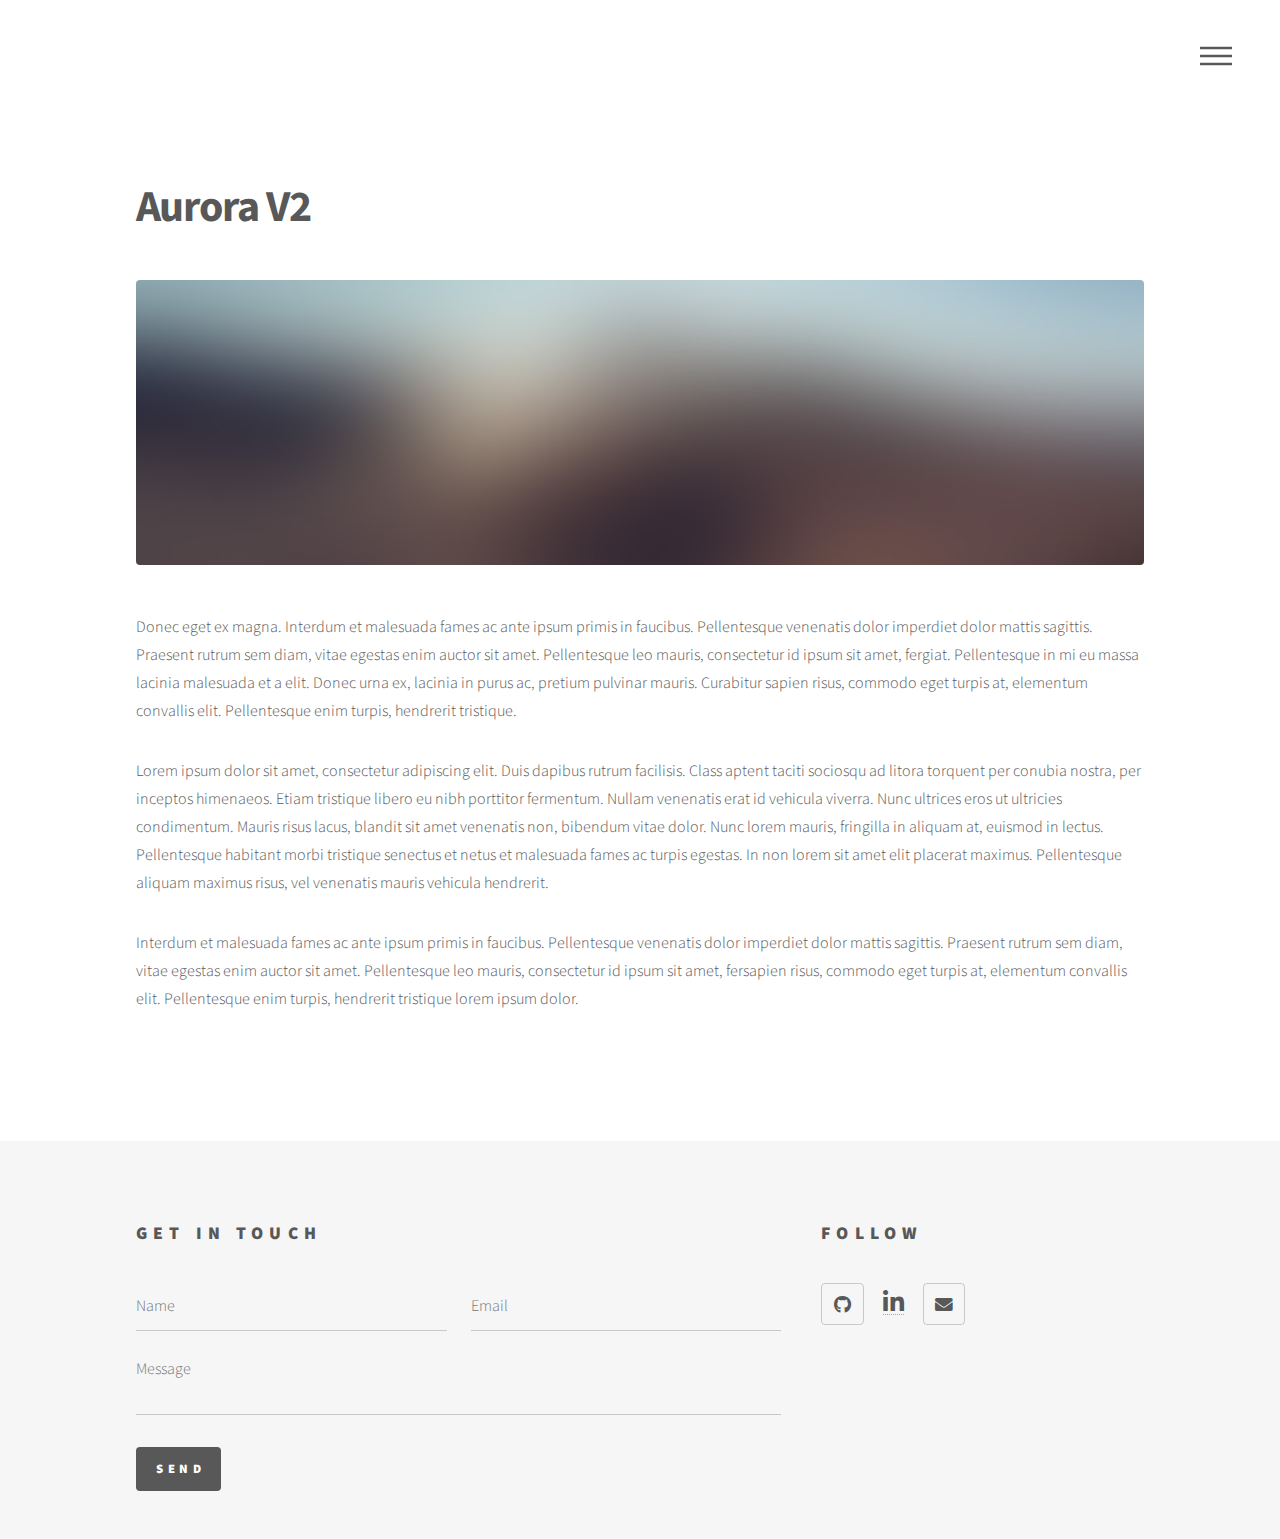
==== aurorav2.html @ 3e7f3be1 "Added TripMate changed:" ====
<!DOCTYPE HTML>
<!--
	Phantom by HTML5 UP
	html5up.net | @ajlkn
	Free for personal and commercial use under the CCA 3.0 license (html5up.net/license)
-->
<html>
	<head>
		<title>Kyle Duque's Portfolio</title>
		<meta charset="utf-8" />
		<meta name="viewport" content="width=device-width, initial-scale=1, user-scalable=no" />
		<link rel="stylesheet" href="assets/css/main.css" />
		<noscript><link rel="stylesheet" href="assets/css/noscript.css" /></noscript>
	</head>
	<body class="is-preload">
		<!-- Wrapper -->
			<div id="wrapper">

				<!-- Header -->
					<header id="header">
						<div class="inner">

							<!-- Logo -->
								<a href="index.html" class="logo">
									<!-- <span class="symbol"><img src="images/logo.svg" alt="" /></span><span class="title">Phantom</span> -->
								</a>

							<!-- Nav -->
								<nav>
									<ul>
										<li><a href="#menu">Menu</a></li>
									</ul>
								</nav>

						</div>
					</header>

				<!-- Menu -->
					<nav id="menu">
						<h2>Menu</h2>
						<ul>
							<li><a href="index.html">Home</a></li>
							<li><a href="tripmate.html">TripMate</a></li>
							<li><a href="flashy.html">Flashy</a></li>
							<li><a href="aurorav2.html">Aurora V2</a></li>
							<li><a href="minifirewall.html">MiniFirewall</a></li>
						</ul>
					</nav>

				<!-- Main -->
					<div id="main">
						<div class="inner">
							<h1>Aurora V2</h1>
							<span class="image main"><img src="images/pic13.jpg" alt="" /></span>
							<p>Donec eget ex magna. Interdum et malesuada fames ac ante ipsum primis in faucibus. Pellentesque venenatis dolor imperdiet dolor mattis sagittis. Praesent rutrum sem diam, vitae egestas enim auctor sit amet. Pellentesque leo mauris, consectetur id ipsum sit amet, fergiat. Pellentesque in mi eu massa lacinia malesuada et a elit. Donec urna ex, lacinia in purus ac, pretium pulvinar mauris. Curabitur sapien risus, commodo eget turpis at, elementum convallis elit. Pellentesque enim turpis, hendrerit tristique.</p>
							<p>Lorem ipsum dolor sit amet, consectetur adipiscing elit. Duis dapibus rutrum facilisis. Class aptent taciti sociosqu ad litora torquent per conubia nostra, per inceptos himenaeos. Etiam tristique libero eu nibh porttitor fermentum. Nullam venenatis erat id vehicula viverra. Nunc ultrices eros ut ultricies condimentum. Mauris risus lacus, blandit sit amet venenatis non, bibendum vitae dolor. Nunc lorem mauris, fringilla in aliquam at, euismod in lectus. Pellentesque habitant morbi tristique senectus et netus et malesuada fames ac turpis egestas. In non lorem sit amet elit placerat maximus. Pellentesque aliquam maximus risus, vel venenatis mauris vehicula hendrerit.</p>
							<p>Interdum et malesuada fames ac ante ipsum primis in faucibus. Pellentesque venenatis dolor imperdiet dolor mattis sagittis. Praesent rutrum sem diam, vitae egestas enim auctor sit amet. Pellentesque leo mauris, consectetur id ipsum sit amet, fersapien risus, commodo eget turpis at, elementum convallis elit. Pellentesque enim turpis, hendrerit tristique lorem ipsum dolor.</p>
						</div>
					</div>

				<!-- Footer -->
					<footer id="footer">
						<div class="inner">
							<section>
								<h2>Get in touch</h2>
								<form method="post" action="#">
									<div class="fields">
										<div class="field half">
											<input type="text" name="name" id="name" placeholder="Name" />
										</div>
										<div class="field half">
											<input type="email" name="email" id="email" placeholder="Email" />
										</div>
										<div class="field">
											<textarea name="message" id="message" placeholder="Message"></textarea>
										</div>
									</div>
									<ul class="actions">
										<li><input type="submit" value="Send" class="primary" /></li>
									</ul>
								</form>
							</section>
							<section>
								<h2>Follow</h2>
								<ul class="icons">
									<!-- <li><a href="#" class="icon brands style2 fa-twitter"><span class="label">Twitter</span></a></li> -->
									<!-- <li><a href="#" class="icon brands style2 fa-facebook-f"><span class="label">Facebook</span></a></li> -->
									<!-- <li><a href="#" class="icon brands style2 fa-instagram"><span class="label">Instagram</span></a></li> -->
									<!-- <li><a href="#" class="icon brands style2 fa-dribbble"><span class="label">Dribbble</span></a></li> -->
									<li><a href="https://github.com/kyleduque" class="icon brands style2 fa-github"><span class="label">GitHub</span></a></li>
									<li><a href="https://www.linkedin.com/in/kyle-duque/" class='fab fa-linkedin-in' style='font-size:24px'></a></li>
									<!-- <li><a href="#" class="icon brands style2 fa-500px"><span class="label">500px</span></a></li> -->
									<!-- <li><a href="#" class="icon solid style2 fa-phone"><span class="label">Phone</span></a></li> -->
									<li><a href="mailto:kyle_duque@hotmail.com" class="icon solid style2 fa-envelope"><span class="label">Email</span></a></li>
								</ul>
							</section>
							<!-- <ul class="copyright">
								<li>&copy; Untitled. All rights reserved</li><li>Design: <a href="http://html5up.net">HTML5 UP</a></li>
							</ul> -->
						</div>
					</footer>

			</div>

		<!-- Scripts -->
			<script src="assets/js/jquery.min.js"></script>
			<script src="assets/js/browser.min.js"></script>
			<script src="assets/js/breakpoints.min.js"></script>
			<script src="assets/js/util.js"></script>
			<script src="assets/js/main.js"></script>

	</body>
</html>
---- assets/css/main.css ----
@import url(fontawesome-all.min.css);
@import url("https://fonts.googleapis.com/css?family=Source+Sans+Pro:300,700,900");

/*
	Phantom by HTML5 UP
	html5up.net | @ajlkn
	Free for personal and commercial use under the CCA 3.0 license (html5up.net/license)
*/

html, body, div, span, applet, object,
iframe, h1, h2, h3, h4, h5, h6, p, blockquote,
pre, a, abbr, acronym, address, big, cite,
code, del, dfn, em, img, ins, kbd, q, s, samp,
small, strike, strong, sub, sup, tt, var, b,
u, i, center, dl, dt, dd, ol, ul, li, fieldset,
form, label, legend, table, caption, tbody,
tfoot, thead, tr, th, td, article, aside,
canvas, details, embed, figure, figcaption,
footer, header, hgroup, menu, nav, output, ruby,
section, summary, time, mark, audio, video {
	margin: 0;
	padding: 0;
	border: 0;
	font-size: 100%;
	font: inherit;
	vertical-align: baseline;}

article, aside, details, figcaption, figure,
footer, header, hgroup, menu, nav, section {
	display: block;}

body {
	line-height: 1;
}

ol, ul {
	list-style: none;
}

blockquote, q {
	quotes: none;
}

	blockquote:before, blockquote:after, q:before, q:after {
		content: '';
		content: none;
	}

table {
	border-collapse: collapse;
	border-spacing: 0;
}

body {
	-webkit-text-size-adjust: none;
}

mark {
	background-color: transparent;
	color: inherit;
}

input::-moz-focus-inner {
	border: 0;
	padding: 0;
}

input, select, textarea {
	-moz-appearance: none;
	-webkit-appearance: none;
	-ms-appearance: none;
	appearance: none;
}

/* Basic */

	@-ms-viewport {
		width: device-width;
	}

	body {
		-ms-overflow-style: scrollbar;
	}

	@media screen and (max-width: 480px) {

		html, body {
			min-width: 320px;
		}

	}

	html {
		box-sizing: border-box;
	}

	*, *:before, *:after {
		box-sizing: inherit;
	}

	body {
		background: #ffffff;
	}

		body.is-preload *, body.is-preload *:before, body.is-preload *:after {
			-moz-animation: none !important;
			-webkit-animation: none !important;
			-ms-animation: none !important;
			animation: none !important;
			-moz-transition: none !important;
			-webkit-transition: none !important;
			-ms-transition: none !important;
			transition: none !important;
		}

/* Type */

	body, input, select, textarea {
		color: #585858;
		font-family: "Source Sans Pro", Helvetica, sans-serif;
		font-size: 16pt;
		font-weight: 300;
		line-height: 1.75;
	}

		@media screen and (max-width: 1680px) {

			body, input, select, textarea {
				font-size: 14pt;
			}

		}

		@media screen and (max-width: 1280px) {

			body, input, select, textarea {
				font-size: 12pt;
			}

		}

	a {
		-moz-transition: border-bottom-color 0.2s ease, color 0.2s ease;
		-webkit-transition: border-bottom-color 0.2s ease, color 0.2s ease;
		-ms-transition: border-bottom-color 0.2s ease, color 0.2s ease;
		transition: border-bottom-color 0.2s ease, color 0.2s ease;
		text-decoration: none;
		color: #585858;
		border-bottom: dotted 1px rgba(88, 88, 88, 0.5);
	}

		a:hover {
			border-bottom-color: transparent;
			color: #f2849e !important;
		}

	strong, b {
		font-weight: 900;
	}

	em, i {
		font-style: italic;
	}

	p {
		margin: 0 0 2em 0;
	}

	h1 {
		font-size: 2.75em;
		font-weight: 700;
		line-height: 1.3;
		margin: 0 0 1em 0;
		letter-spacing: -0.035em;
	}

		h1 a {
			color: inherit;
		}

		@media screen and (max-width: 736px) {

			h1 {
				font-size: 2em;
				margin: 0 0 1em 0;
			}

		}

		@media screen and (max-width: 360px) {

			h1 {
				font-size: 1.75em;
			}

		}

	h2, h3, h4, h5, h6 {
		font-weight: 900;
		line-height: 1.5;
		margin: 0 0 2em 0;
		text-transform: uppercase;
		letter-spacing: 0.35em;
	}

		h2 a, h3 a, h4 a, h5 a, h6 a {
			color: inherit;
		}

	h2 {
		font-size: 1.1em;
	}

	h3 {
		font-size: 1em;
	}

	h4 {
		font-size: 0.8em;
	}

	h5 {
		font-size: 0.8em;
	}

	h6 {
		font-size: 0.8em;
	}

	@media screen and (max-width: 980px) {

		h1 br, h2 br, h3 br, h4 br, h5 br, h6 br {
			display: none;
		}

	}

	@media screen and (max-width: 736px) {

		h2 {
			font-size: 1em;
		}

		h3 {
			font-size: 0.8em;
		}

	}

	sub {
		font-size: 0.8em;
		position: relative;
		top: 0.5em;
	}

	sup {
		font-size: 0.8em;
		position: relative;
		top: -0.5em;
	}

	blockquote {
		border-left: solid 4px #c9c9c9;
		font-style: italic;
		margin: 0 0 2em 0;
		padding: 0.5em 0 0.5em 2em;
	}

	code {
		background: rgba(144, 144, 144, 0.075);
		border-radius: 4px;
		border: solid 1px #c9c9c9;
		font-family: "Courier New", monospace;
		font-size: 0.9em;
		margin: 0 0.25em;
		padding: 0.25em 0.65em;
	}

	pre {
		-webkit-overflow-scrolling: touch;
		font-family: "Courier New", monospace;
		font-size: 0.9em;
		margin: 0 0 2em 0;
	}

		pre code {
			display: block;
			line-height: 1.75;
			padding: 1em 1.5em;
			overflow-x: auto;
		}

	hr {
		border: 0;
		border-bottom: solid 1px #c9c9c9;
		margin: 2em 0;
	}

		hr.major {
			margin: 3em 0;
		}

	.align-left {
		text-align: left;
	}

	.align-center {
		text-align: center;
	}

	.align-right {
		text-align: right;
	}

/* Row */

	.row {
		display: flex;
		flex-wrap: wrap;
		box-sizing: border-box;
		align-items: stretch;
	}

		.row > * {
			box-sizing: border-box;
		}

		.row.gtr-uniform > * > :last-child {
			margin-bottom: 0;
		}

		.row.aln-left {
			justify-content: flex-start;
		}

		.row.aln-center {
			justify-content: center;
		}

		.row.aln-right {
			justify-content: flex-end;
		}

		.row.aln-top {
			align-items: flex-start;
		}

		.row.aln-middle {
			align-items: center;
		}

		.row.aln-bottom {
			align-items: flex-end;
		}

		.row > .imp {
			order: -1;
		}

		.row > .col-1 {
			width: 8.33333%;
		}

		.row > .off-1 {
			margin-left: 8.33333%;
		}

		.row > .col-2 {
			width: 16.66667%;
		}

		.row > .off-2 {
			margin-left: 16.66667%;
		}

		.row > .col-3 {
			width: 25%;
		}

		.row > .off-3 {
			margin-left: 25%;
		}

		.row > .col-4 {
			width: 33.33333%;
		}

		.row > .off-4 {
			margin-left: 33.33333%;
		}

		.row > .col-5 {
			width: 41.66667%;
		}

		.row > .off-5 {
			margin-left: 41.66667%;
		}

		.row > .col-6 {
			width: 50%;
		}

		.row > .off-6 {
			margin-left: 50%;
		}

		.row > .col-7 {
			width: 58.33333%;
		}

		.row > .off-7 {
			margin-left: 58.33333%;
		}

		.row > .col-8 {
			width: 66.66667%;
		}

		.row > .off-8 {
			margin-left: 66.66667%;
		}

		.row > .col-9 {
			width: 75%;
		}

		.row > .off-9 {
			margin-left: 75%;
		}

		.row > .col-10 {
			width: 83.33333%;
		}

		.row > .off-10 {
			margin-left: 83.33333%;
		}

		.row > .col-11 {
			width: 91.66667%;
		}

		.row > .off-11 {
			margin-left: 91.66667%;
		}

		.row > .col-12 {
			width: 100%;
		}

		.row > .off-12 {
			margin-left: 100%;
		}

		.row.gtr-0 {
			margin-top: 0;
			margin-left: 0em;
		}

			.row.gtr-0 > * {
				padding: 0 0 0 0em;
			}

			.row.gtr-0.gtr-uniform {
				margin-top: 0em;
			}

				.row.gtr-0.gtr-uniform > * {
					padding-top: 0em;
				}

		.row.gtr-25 {
			margin-top: 0;
			margin-left: -0.5em;
		}

			.row.gtr-25 > * {
				padding: 0 0 0 0.5em;
			}

			.row.gtr-25.gtr-uniform {
				margin-top: -0.5em;
			}

				.row.gtr-25.gtr-uniform > * {
					padding-top: 0.5em;
				}

		.row.gtr-50 {
			margin-top: 0;
			margin-left: -1em;
		}

			.row.gtr-50 > * {
				padding: 0 0 0 1em;
			}

			.row.gtr-50.gtr-uniform {
				margin-top: -1em;
			}

				.row.gtr-50.gtr-uniform > * {
					padding-top: 1em;
				}

		.row {
			margin-top: 0;
			margin-left: -2em;
		}

			.row > * {
				padding: 0 0 0 2em;
			}

			.row.gtr-uniform {
				margin-top: -2em;
			}

				.row.gtr-uniform > * {
					padding-top: 2em;
				}

		.row.gtr-150 {
			margin-top: 0;
			margin-left: -3em;
		}

			.row.gtr-150 > * {
				padding: 0 0 0 3em;
			}

			.row.gtr-150.gtr-uniform {
				margin-top: -3em;
			}

				.row.gtr-150.gtr-uniform > * {
					padding-top: 3em;
				}

		.row.gtr-200 {
			margin-top: 0;
			margin-left: -4em;
		}

			.row.gtr-200 > * {
				padding: 0 0 0 4em;
			}

			.row.gtr-200.gtr-uniform {
				margin-top: -4em;
			}

				.row.gtr-200.gtr-uniform > * {
					padding-top: 4em;
				}

		@media screen and (max-width: 1680px) {

			.row {
				display: flex;
				flex-wrap: wrap;
				box-sizing: border-box;
				align-items: stretch;
			}

				.row > * {
					box-sizing: border-box;
				}

				.row.gtr-uniform > * > :last-child {
					margin-bottom: 0;
				}

				.row.aln-left {
					justify-content: flex-start;
				}

				.row.aln-center {
					justify-content: center;
				}

				.row.aln-right {
					justify-content: flex-end;
				}

				.row.aln-top {
					align-items: flex-start;
				}

				.row.aln-middle {
					align-items: center;
				}

				.row.aln-bottom {
					align-items: flex-end;
				}

				.row > .imp-xlarge {
					order: -1;
				}

				.row > .col-1-xlarge {
					width: 8.33333%;
				}

				.row > .off-1-xlarge {
					margin-left: 8.33333%;
				}

				.row > .col-2-xlarge {
					width: 16.66667%;
				}

				.row > .off-2-xlarge {
					margin-left: 16.66667%;
				}

				.row > .col-3-xlarge {
					width: 25%;
				}

				.row > .off-3-xlarge {
					margin-left: 25%;
				}

				.row > .col-4-xlarge {
					width: 33.33333%;
				}

				.row > .off-4-xlarge {
					margin-left: 33.33333%;
				}

				.row > .col-5-xlarge {
					width: 41.66667%;
				}

				.row > .off-5-xlarge {
					margin-left: 41.66667%;
				}

				.row > .col-6-xlarge {
					width: 50%;
				}

				.row > .off-6-xlarge {
					margin-left: 50%;
				}

				.row > .col-7-xlarge {
					width: 58.33333%;
				}

				.row > .off-7-xlarge {
					margin-left: 58.33333%;
				}

				.row > .col-8-xlarge {
					width: 66.66667%;
				}

				.row > .off-8-xlarge {
					margin-left: 66.66667%;
				}

				.row > .col-9-xlarge {
					width: 75%;
				}

				.row > .off-9-xlarge {
					margin-left: 75%;
				}

				.row > .col-10-xlarge {
					width: 83.33333%;
				}

				.row > .off-10-xlarge {
					margin-left: 83.33333%;
				}

				.row > .col-11-xlarge {
					width: 91.66667%;
				}

				.row > .off-11-xlarge {
					margin-left: 91.66667%;
				}

				.row > .col-12-xlarge {
					width: 100%;
				}

				.row > .off-12-xlarge {
					margin-left: 100%;
				}

				.row.gtr-0 {
					margin-top: 0;
					margin-left: 0em;
				}

					.row.gtr-0 > * {
						padding: 0 0 0 0em;
					}

					.row.gtr-0.gtr-uniform {
						margin-top: 0em;
					}

						.row.gtr-0.gtr-uniform > * {
							padding-top: 0em;
						}

				.row.gtr-25 {
					margin-top: 0;
					margin-left: -0.5em;
				}

					.row.gtr-25 > * {
						padding: 0 0 0 0.5em;
					}

					.row.gtr-25.gtr-uniform {
						margin-top: -0.5em;
					}

						.row.gtr-25.gtr-uniform > * {
							padding-top: 0.5em;
						}

				.row.gtr-50 {
					margin-top: 0;
					margin-left: -1em;
				}

					.row.gtr-50 > * {
						padding: 0 0 0 1em;
					}

					.row.gtr-50.gtr-uniform {
						margin-top: -1em;
					}

						.row.gtr-50.gtr-uniform > * {
							padding-top: 1em;
						}

				.row {
					margin-top: 0;
					margin-left: -2em;
				}

					.row > * {
						padding: 0 0 0 2em;
					}

					.row.gtr-uniform {
						margin-top: -2em;
					}

						.row.gtr-uniform > * {
							padding-top: 2em;
						}

				.row.gtr-150 {
					margin-top: 0;
					margin-left: -3em;
				}

					.row.gtr-150 > * {
						padding: 0 0 0 3em;
					}

					.row.gtr-150.gtr-uniform {
						margin-top: -3em;
					}

						.row.gtr-150.gtr-uniform > * {
							padding-top: 3em;
						}

				.row.gtr-200 {
					margin-top: 0;
					margin-left: -4em;
				}

					.row.gtr-200 > * {
						padding: 0 0 0 4em;
					}

					.row.gtr-200.gtr-uniform {
						margin-top: -4em;
					}

						.row.gtr-200.gtr-uniform > * {
							padding-top: 4em;
						}

		}

		@media screen and (max-width: 1280px) {

			.row {
				display: flex;
				flex-wrap: wrap;
				box-sizing: border-box;
				align-items: stretch;
			}

				.row > * {
					box-sizing: border-box;
				}

				.row.gtr-uniform > * > :last-child {
					margin-bottom: 0;
				}

				.row.aln-left {
					justify-content: flex-start;
				}

				.row.aln-center {
					justify-content: center;
				}

				.row.aln-right {
					justify-content: flex-end;
				}

				.row.aln-top {
					align-items: flex-start;
				}

				.row.aln-middle {
					align-items: center;
				}

				.row.aln-bottom {
					align-items: flex-end;
				}

				.row > .imp-large {
					order: -1;
				}

				.row > .col-1-large {
					width: 8.33333%;
				}

				.row > .off-1-large {
					margin-left: 8.33333%;
				}

				.row > .col-2-large {
					width: 16.66667%;
				}

				.row > .off-2-large {
					margin-left: 16.66667%;
				}

				.row > .col-3-large {
					width: 25%;
				}

				.row > .off-3-large {
					margin-left: 25%;
				}

				.row > .col-4-large {
					width: 33.33333%;
				}

				.row > .off-4-large {
					margin-left: 33.33333%;
				}

				.row > .col-5-large {
					width: 41.66667%;
				}

				.row > .off-5-large {
					margin-left: 41.66667%;
				}

				.row > .col-6-large {
					width: 50%;
				}

				.row > .off-6-large {
					margin-left: 50%;
				}

				.row > .col-7-large {
					width: 58.33333%;
				}

				.row > .off-7-large {
					margin-left: 58.33333%;
				}

				.row > .col-8-large {
					width: 66.66667%;
				}

				.row > .off-8-large {
					margin-left: 66.66667%;
				}

				.row > .col-9-large {
					width: 75%;
				}

				.row > .off-9-large {
					margin-left: 75%;
				}

				.row > .col-10-large {
					width: 83.33333%;
				}

				.row > .off-10-large {
					margin-left: 83.33333%;
				}

				.row > .col-11-large {
					width: 91.66667%;
				}

				.row > .off-11-large {
					margin-left: 91.66667%;
				}

				.row > .col-12-large {
					width: 100%;
				}

				.row > .off-12-large {
					margin-left: 100%;
				}

				.row.gtr-0 {
					margin-top: 0;
					margin-left: 0em;
				}

					.row.gtr-0 > * {
						padding: 0 0 0 0em;
					}

					.row.gtr-0.gtr-uniform {
						margin-top: 0em;
					}

						.row.gtr-0.gtr-uniform > * {
							padding-top: 0em;
						}

				.row.gtr-25 {
					margin-top: 0;
					margin-left: -0.5em;
				}

					.row.gtr-25 > * {
						padding: 0 0 0 0.5em;
					}

					.row.gtr-25.gtr-uniform {
						margin-top: -0.5em;
					}

						.row.gtr-25.gtr-uniform > * {
							padding-top: 0.5em;
						}

				.row.gtr-50 {
					margin-top: 0;
					margin-left: -1em;
				}

					.row.gtr-50 > * {
						padding: 0 0 0 1em;
					}

					.row.gtr-50.gtr-uniform {
						margin-top: -1em;
					}

						.row.gtr-50.gtr-uniform > * {
							padding-top: 1em;
						}

				.row {
					margin-top: 0;
					margin-left: -2em;
				}

					.row > * {
						padding: 0 0 0 2em;
					}

					.row.gtr-uniform {
						margin-top: -2em;
					}

						.row.gtr-uniform > * {
							padding-top: 2em;
						}

				.row.gtr-150 {
					margin-top: 0;
					margin-left: -3em;
				}

					.row.gtr-150 > * {
						padding: 0 0 0 3em;
					}

					.row.gtr-150.gtr-uniform {
						margin-top: -3em;
					}

						.row.gtr-150.gtr-uniform > * {
							padding-top: 3em;
						}

				.row.gtr-200 {
					margin-top: 0;
					margin-left: -4em;
				}

					.row.gtr-200 > * {
						padding: 0 0 0 4em;
					}

					.row.gtr-200.gtr-uniform {
						margin-top: -4em;
					}

						.row.gtr-200.gtr-uniform > * {
							padding-top: 4em;
						}

		}

		@media screen and (max-width: 980px) {

			.row {
				display: flex;
				flex-wrap: wrap;
				box-sizing: border-box;
				align-items: stretch;
			}

				.row > * {
					box-sizing: border-box;
				}

				.row.gtr-uniform > * > :last-child {
					margin-bottom: 0;
				}

				.row.aln-left {
					justify-content: flex-start;
				}

				.row.aln-center {
					justify-content: center;
				}

				.row.aln-right {
					justify-content: flex-end;
				}

				.row.aln-top {
					align-items: flex-start;
				}

				.row.aln-middle {
					align-items: center;
				}

				.row.aln-bottom {
					align-items: flex-end;
				}

				.row > .imp-medium {
					order: -1;
				}

				.row > .col-1-medium {
					width: 8.33333%;
				}

				.row > .off-1-medium {
					margin-left: 8.33333%;
				}

				.row > .col-2-medium {
					width: 16.66667%;
				}

				.row > .off-2-medium {
					margin-left: 16.66667%;
				}

				.row > .col-3-medium {
					width: 25%;
				}

				.row > .off-3-medium {
					margin-left: 25%;
				}

				.row > .col-4-medium {
					width: 33.33333%;
				}

				.row > .off-4-medium {
					margin-left: 33.33333%;
				}

				.row > .col-5-medium {
					width: 41.66667%;
				}

				.row > .off-5-medium {
					margin-left: 41.66667%;
				}

				.row > .col-6-medium {
					width: 50%;
				}

				.row > .off-6-medium {
					margin-left: 50%;
				}

				.row > .col-7-medium {
					width: 58.33333%;
				}

				.row > .off-7-medium {
					margin-left: 58.33333%;
				}

				.row > .col-8-medium {
					width: 66.66667%;
				}

				.row > .off-8-medium {
					margin-left: 66.66667%;
				}

				.row > .col-9-medium {
					width: 75%;
				}

				.row > .off-9-medium {
					margin-left: 75%;
				}

				.row > .col-10-medium {
					width: 83.33333%;
				}

				.row > .off-10-medium {
					margin-left: 83.33333%;
				}

				.row > .col-11-medium {
					width: 91.66667%;
				}

				.row > .off-11-medium {
					margin-left: 91.66667%;
				}

				.row > .col-12-medium {
					width: 100%;
				}

				.row > .off-12-medium {
					margin-left: 100%;
				}

				.row.gtr-0 {
					margin-top: 0;
					margin-left: 0em;
				}

					.row.gtr-0 > * {
						padding: 0 0 0 0em;
					}

					.row.gtr-0.gtr-uniform {
						margin-top: 0em;
					}

						.row.gtr-0.gtr-uniform > * {
							padding-top: 0em;
						}

				.row.gtr-25 {
					margin-top: 0;
					margin-left: -0.375em;
				}

					.row.gtr-25 > * {
						padding: 0 0 0 0.375em;
					}

					.row.gtr-25.gtr-uniform {
						margin-top: -0.375em;
					}

						.row.gtr-25.gtr-uniform > * {
							padding-top: 0.375em;
						}

				.row.gtr-50 {
					margin-top: 0;
					margin-left: -0.75em;
				}

					.row.gtr-50 > * {
						padding: 0 0 0 0.75em;
					}

					.row.gtr-50.gtr-uniform {
						margin-top: -0.75em;
					}

						.row.gtr-50.gtr-uniform > * {
							padding-top: 0.75em;
						}

				.row {
					margin-top: 0;
					margin-left: -1.5em;
				}

					.row > * {
						padding: 0 0 0 1.5em;
					}

					.row.gtr-uniform {
						margin-top: -1.5em;
					}

						.row.gtr-uniform > * {
							padding-top: 1.5em;
						}

				.row.gtr-150 {
					margin-top: 0;
					margin-left: -2.25em;
				}

					.row.gtr-150 > * {
						padding: 0 0 0 2.25em;
					}

					.row.gtr-150.gtr-uniform {
						margin-top: -2.25em;
					}

						.row.gtr-150.gtr-uniform > * {
							padding-top: 2.25em;
						}

				.row.gtr-200 {
					margin-top: 0;
					margin-left: -3em;
				}

					.row.gtr-200 > * {
						padding: 0 0 0 3em;
					}

					.row.gtr-200.gtr-uniform {
						margin-top: -3em;
					}

						.row.gtr-200.gtr-uniform > * {
							padding-top: 3em;
						}

		}

		@media screen and (max-width: 736px) {

			.row {
				display: flex;
				flex-wrap: wrap;
				box-sizing: border-box;
				align-items: stretch;
			}

				.row > * {
					box-sizing: border-box;
				}

				.row.gtr-uniform > * > :last-child {
					margin-bottom: 0;
				}

				.row.aln-left {
					justify-content: flex-start;
				}

				.row.aln-center {
					justify-content: center;
				}

				.row.aln-right {
					justify-content: flex-end;
				}

				.row.aln-top {
					align-items: flex-start;
				}

				.row.aln-middle {
					align-items: center;
				}

				.row.aln-bottom {
					align-items: flex-end;
				}

				.row > .imp-small {
					order: -1;
				}

				.row > .col-1-small {
					width: 8.33333%;
				}

				.row > .off-1-small {
					margin-left: 8.33333%;
				}

				.row > .col-2-small {
					width: 16.66667%;
				}

				.row > .off-2-small {
					margin-left: 16.66667%;
				}

				.row > .col-3-small {
					width: 25%;
				}

				.row > .off-3-small {
					margin-left: 25%;
				}

				.row > .col-4-small {
					width: 33.33333%;
				}

				.row > .off-4-small {
					margin-left: 33.33333%;
				}

				.row > .col-5-small {
					width: 41.66667%;
				}

				.row > .off-5-small {
					margin-left: 41.66667%;
				}

				.row > .col-6-small {
					width: 50%;
				}

				.row > .off-6-small {
					margin-left: 50%;
				}

				.row > .col-7-small {
					width: 58.33333%;
				}

				.row > .off-7-small {
					margin-left: 58.33333%;
				}

				.row > .col-8-small {
					width: 66.66667%;
				}

				.row > .off-8-small {
					margin-left: 66.66667%;
				}

				.row > .col-9-small {
					width: 75%;
				}

				.row > .off-9-small {
					margin-left: 75%;
				}

				.row > .col-10-small {
					width: 83.33333%;
				}

				.row > .off-10-small {
					margin-left: 83.33333%;
				}

				.row > .col-11-small {
					width: 91.66667%;
				}

				.row > .off-11-small {
					margin-left: 91.66667%;
				}

				.row > .col-12-small {
					width: 100%;
				}

				.row > .off-12-small {
					margin-left: 100%;
				}

				.row.gtr-0 {
					margin-top: 0;
					margin-left: 0em;
				}

					.row.gtr-0 > * {
						padding: 0 0 0 0em;
					}

					.row.gtr-0.gtr-uniform {
						margin-top: 0em;
					}

						.row.gtr-0.gtr-uniform > * {
							padding-top: 0em;
						}

				.row.gtr-25 {
					margin-top: 0;
					margin-left: -0.25em;
				}

					.row.gtr-25 > * {
						padding: 0 0 0 0.25em;
					}

					.row.gtr-25.gtr-uniform {
						margin-top: -0.25em;
					}

						.row.gtr-25.gtr-uniform > * {
							padding-top: 0.25em;
						}

				.row.gtr-50 {
					margin-top: 0;
					margin-left: -0.5em;
				}

					.row.gtr-50 > * {
						padding: 0 0 0 0.5em;
					}

					.row.gtr-50.gtr-uniform {
						margin-top: -0.5em;
					}

						.row.gtr-50.gtr-uniform > * {
							padding-top: 0.5em;
						}

				.row {
					margin-top: 0;
					margin-left: -1em;
				}

					.row > * {
						padding: 0 0 0 1em;
					}

					.row.gtr-uniform {
						margin-top: -1em;
					}

						.row.gtr-uniform > * {
							padding-top: 1em;
						}

				.row.gtr-150 {
					margin-top: 0;
					margin-left: -1.5em;
				}

					.row.gtr-150 > * {
						padding: 0 0 0 1.5em;
					}

					.row.gtr-150.gtr-uniform {
						margin-top: -1.5em;
					}

						.row.gtr-150.gtr-uniform > * {
							padding-top: 1.5em;
						}

				.row.gtr-200 {
					margin-top: 0;
					margin-left: -2em;
				}

					.row.gtr-200 > * {
						padding: 0 0 0 2em;
					}

					.row.gtr-200.gtr-uniform {
						margin-top: -2em;
					}

						.row.gtr-200.gtr-uniform > * {
							padding-top: 2em;
						}

		}

		@media screen and (max-width: 480px) {

			.row {
				display: flex;
				flex-wrap: wrap;
				box-sizing: border-box;
				align-items: stretch;
			}

				.row > * {
					box-sizing: border-box;
				}

				.row.gtr-uniform > * > :last-child {
					margin-bottom: 0;
				}

				.row.aln-left {
					justify-content: flex-start;
				}

				.row.aln-center {
					justify-content: center;
				}

				.row.aln-right {
					justify-content: flex-end;
				}

				.row.aln-top {
					align-items: flex-start;
				}

				.row.aln-middle {
					align-items: center;
				}

				.row.aln-bottom {
					align-items: flex-end;
				}

				.row > .imp-xsmall {
					order: -1;
				}

				.row > .col-1-xsmall {
					width: 8.33333%;
				}

				.row > .off-1-xsmall {
					margin-left: 8.33333%;
				}

				.row > .col-2-xsmall {
					width: 16.66667%;
				}

				.row > .off-2-xsmall {
					margin-left: 16.66667%;
				}

				.row > .col-3-xsmall {
					width: 25%;
				}

				.row > .off-3-xsmall {
					margin-left: 25%;
				}

				.row > .col-4-xsmall {
					width: 33.33333%;
				}

				.row > .off-4-xsmall {
					margin-left: 33.33333%;
				}

				.row > .col-5-xsmall {
					width: 41.66667%;
				}

				.row > .off-5-xsmall {
					margin-left: 41.66667%;
				}

				.row > .col-6-xsmall {
					width: 50%;
				}

				.row > .off-6-xsmall {
					margin-left: 50%;
				}

				.row > .col-7-xsmall {
					width: 58.33333%;
				}

				.row > .off-7-xsmall {
					margin-left: 58.33333%;
				}

				.row > .col-8-xsmall {
					width: 66.66667%;
				}

				.row > .off-8-xsmall {
					margin-left: 66.66667%;
				}

				.row > .col-9-xsmall {
					width: 75%;
				}

				.row > .off-9-xsmall {
					margin-left: 75%;
				}

				.row > .col-10-xsmall {
					width: 83.33333%;
				}

				.row > .off-10-xsmall {
					margin-left: 83.33333%;
				}

				.row > .col-11-xsmall {
					width: 91.66667%;
				}

				.row > .off-11-xsmall {
					margin-left: 91.66667%;
				}

				.row > .col-12-xsmall {
					width: 100%;
				}

				.row > .off-12-xsmall {
					margin-left: 100%;
				}

				.row.gtr-0 {
					margin-top: 0;
					margin-left: 0em;
				}

					.row.gtr-0 > * {
						padding: 0 0 0 0em;
					}

					.row.gtr-0.gtr-uniform {
						margin-top: 0em;
					}

						.row.gtr-0.gtr-uniform > * {
							padding-top: 0em;
						}

				.row.gtr-25 {
					margin-top: 0;
					margin-left: -0.25em;
				}

					.row.gtr-25 > * {
						padding: 0 0 0 0.25em;
					}

					.row.gtr-25.gtr-uniform {
						margin-top: -0.25em;
					}

						.row.gtr-25.gtr-uniform > * {
							padding-top: 0.25em;
						}

				.row.gtr-50 {
					margin-top: 0;
					margin-left: -0.5em;
				}

					.row.gtr-50 > * {
						padding: 0 0 0 0.5em;
					}

					.row.gtr-50.gtr-uniform {
						margin-top: -0.5em;
					}

						.row.gtr-50.gtr-uniform > * {
							padding-top: 0.5em;
						}

				.row {
					margin-top: 0;
					margin-left: -1em;
				}

					.row > * {
						padding: 0 0 0 1em;
					}

					.row.gtr-uniform {
						margin-top: -1em;
					}

						.row.gtr-uniform > * {
							padding-top: 1em;
						}

				.row.gtr-150 {
					margin-top: 0;
					margin-left: -1.5em;
				}

					.row.gtr-150 > * {
						padding: 0 0 0 1.5em;
					}

					.row.gtr-150.gtr-uniform {
						margin-top: -1.5em;
					}

						.row.gtr-150.gtr-uniform > * {
							padding-top: 1.5em;
						}

				.row.gtr-200 {
					margin-top: 0;
					margin-left: -2em;
				}

					.row.gtr-200 > * {
						padding: 0 0 0 2em;
					}

					.row.gtr-200.gtr-uniform {
						margin-top: -2em;
					}

						.row.gtr-200.gtr-uniform > * {
							padding-top: 2em;
						}

		}

/* Section/Article */

	section.special, article.special {
		text-align: center;
	}

	header p {
		margin-top: -1em;
	}

	@media screen and (max-width: 736px) {

		header p {
			margin-top: 0;
		}

	}

/* Icon */

	.icon {
		text-decoration: none;
		border-bottom: none;
		position: relative;
	}

		.icon:before {
			-moz-osx-font-smoothing: grayscale;
			-webkit-font-smoothing: antialiased;
			display: inline-block;
			font-style: normal;
			font-variant: normal;
			text-rendering: auto;
			line-height: 1;
			text-transform: none !important;
			font-family: 'Font Awesome 5 Free';
			font-weight: 400;
		}

		.icon > .label {
			display: none;
		}

		.icon:before {
			line-height: inherit;
		}

		.icon.solid:before {
			font-weight: 900;
		}

		.icon.brands:before {
			font-family: 'Font Awesome 5 Brands';
		}

		.icon.style2 {
			-moz-transition: background-color 0.2s ease-in-out, color 0.2s ease-in-out, border-color 0.2s ease-in-out;
			-webkit-transition: background-color 0.2s ease-in-out, color 0.2s ease-in-out, border-color 0.2s ease-in-out;
			-ms-transition: background-color 0.2s ease-in-out, color 0.2s ease-in-out, border-color 0.2s ease-in-out;
			transition: background-color 0.2s ease-in-out, color 0.2s ease-in-out, border-color 0.2s ease-in-out;
			background-color: transparent;
			border: solid 1px #c9c9c9;
			border-radius: 4px;
			width: 2.65em;
			height: 2.65em;
			display: inline-block;
			text-align: center;
			line-height: 2.65em;
			color: inherit;
		}

			.icon.style2:before {
				font-size: 1.1em;
			}

			.icon.style2:hover {
				color: #f2849e;
				border-color: #f2849e;
			}

			.icon.style2:active {
				background-color: rgba(242, 132, 158, 0.1);
			}

/* List */

	ol {
		list-style: decimal;
		margin: 0 0 2em 0;
		padding-left: 1.25em;
	}

		ol li {
			padding-left: 0.25em;
		}

	ul {
		list-style: disc;
		margin: 0 0 2em 0;
		padding-left: 1em;
	}

		ul li {
			padding-left: 0.5em;
		}

		ul.alt {
			list-style: none;
			padding-left: 0;
		}

			ul.alt li {
				border-top: solid 1px #c9c9c9;
				padding: 0.5em 0;
			}

				ul.alt li:first-child {
					border-top: 0;
					padding-top: 0;
				}

	dl {
		margin: 0 0 2em 0;
	}

		dl dt {
			display: block;
			font-weight: 900;
			margin: 0 0 1em 0;
		}

		dl dd {
			margin-left: 2em;
		}

/* Actions */

	ul.actions {
		display: -moz-flex;
		display: -webkit-flex;
		display: -ms-flex;
		display: flex;
		cursor: default;
		list-style: none;
		margin-left: -1em;
		padding-left: 0;
	}

		ul.actions li {
			padding: 0 0 0 1em;
			vertical-align: middle;
		}

		ul.actions.special {
			-moz-justify-content: center;
			-webkit-justify-content: center;
			-ms-justify-content: center;
			justify-content: center;
			width: 100%;
			margin-left: 0;
		}

			ul.actions.special li:first-child {
				padding-left: 0;
			}

		ul.actions.stacked {
			-moz-flex-direction: column;
			-webkit-flex-direction: column;
			-ms-flex-direction: column;
			flex-direction: column;
			margin-left: 0;
		}

			ul.actions.stacked li {
				padding: 1.3em 0 0 0;
			}

				ul.actions.stacked li:first-child {
					padding-top: 0;
				}

		ul.actions.fit {
			width: calc(100% + 1em);
		}

			ul.actions.fit li {
				-moz-flex-grow: 1;
				-webkit-flex-grow: 1;
				-ms-flex-grow: 1;
				flex-grow: 1;
				-moz-flex-shrink: 1;
				-webkit-flex-shrink: 1;
				-ms-flex-shrink: 1;
				flex-shrink: 1;
				width: 100%;
			}

				ul.actions.fit li > * {
					width: 100%;
				}

			ul.actions.fit.stacked {
				width: 100%;
			}

		@media screen and (max-width: 480px) {

			ul.actions:not(.fixed) {
				-moz-flex-direction: column;
				-webkit-flex-direction: column;
				-ms-flex-direction: column;
				flex-direction: column;
				margin-left: 0;
				width: 100% !important;
			}

				ul.actions:not(.fixed) li {
					-moz-flex-grow: 1;
					-webkit-flex-grow: 1;
					-ms-flex-grow: 1;
					flex-grow: 1;
					-moz-flex-shrink: 1;
					-webkit-flex-shrink: 1;
					-ms-flex-shrink: 1;
					flex-shrink: 1;
					padding: 1em 0 0 0;
					text-align: center;
					width: 100%;
				}

					ul.actions:not(.fixed) li > * {
						width: 100%;
					}

					ul.actions:not(.fixed) li:first-child {
						padding-top: 0;
					}

					ul.actions:not(.fixed) li input[type="submit"],
					ul.actions:not(.fixed) li input[type="reset"],
					ul.actions:not(.fixed) li input[type="button"],
					ul.actions:not(.fixed) li button,
					ul.actions:not(.fixed) li .button {
						width: 100%;
					}

						ul.actions:not(.fixed) li input[type="submit"].icon:before,
						ul.actions:not(.fixed) li input[type="reset"].icon:before,
						ul.actions:not(.fixed) li input[type="button"].icon:before,
						ul.actions:not(.fixed) li button.icon:before,
						ul.actions:not(.fixed) li .button.icon:before {
							margin-left: -0.5rem;
						}

		}

/* Icons */

	ul.icons {
		cursor: default;
		list-style: none;
		padding-left: 0;
		margin: -1em 0 2em -1em;
	}

		ul.icons li {
			display: inline-block;
			padding: 1em 0 0 1em;
		}

/* Form */

	form {
		margin: 0 0 2em 0;
		overflow-x: hidden;
	}

		form > :last-child {
			margin-bottom: 0;
		}

		form > .fields {
			display: -moz-flex;
			display: -webkit-flex;
			display: -ms-flex;
			display: flex;
			-moz-flex-wrap: wrap;
			-webkit-flex-wrap: wrap;
			-ms-flex-wrap: wrap;
			flex-wrap: wrap;
			width: calc(100% + 3em);
			margin: -1.5em 0 2em -1.5em;
		}

			form > .fields > .field {
				-moz-flex-grow: 0;
				-webkit-flex-grow: 0;
				-ms-flex-grow: 0;
				flex-grow: 0;
				-moz-flex-shrink: 0;
				-webkit-flex-shrink: 0;
				-ms-flex-shrink: 0;
				flex-shrink: 0;
				padding: 1.5em 0 0 1.5em;
				width: calc(100% - 1.5em);
			}

				form > .fields > .field.half {
					width: calc(50% - 0.75em);
				}

				form > .fields > .field.third {
					width: calc(100%/3 - 0.5em);
				}

				form > .fields > .field.quarter {
					width: calc(25% - 0.375em);
				}

		@media screen and (max-width: 480px) {

			form > .fields {
				width: calc(100% + 3em);
				margin: -1.5em 0 2em -1.5em;
			}

				form > .fields > .field {
					padding: 1.5em 0 0 1.5em;
					width: calc(100% - 1.5em);
				}

					form > .fields > .field.half {
						width: calc(100% - 1.5em);
					}

					form > .fields > .field.third {
						width: calc(100% - 1.5em);
					}

					form > .fields > .field.quarter {
						width: calc(100% - 1.5em);
					}

		}

	label {
		display: block;
		font-size: 0.9em;
		font-weight: 900;
		margin: 0 0 1em 0;
	}

	input[type="text"],
	input[type="password"],
	input[type="email"],
	input[type="tel"],
	select,
	textarea {
		-moz-appearance: none;
		-webkit-appearance: none;
		-ms-appearance: none;
		appearance: none;
		background-color: transparent;
		border: none;
		border-radius: 0;
		border-bottom: solid 1px #c9c9c9;
		color: inherit;
		display: block;
		outline: 0;
		padding: 0;
		text-decoration: none;
		width: 100%;
	}

		input[type="text"]:invalid,
		input[type="password"]:invalid,
		input[type="email"]:invalid,
		input[type="tel"]:invalid,
		select:invalid,
		textarea:invalid {
			box-shadow: none;
		}

		input[type="text"]:focus,
		input[type="password"]:focus,
		input[type="email"]:focus,
		input[type="tel"]:focus,
		select:focus,
		textarea:focus {
			border-bottom-color: #f2849e;
			box-shadow: inset 0 -1px 0 0 #f2849e;
		}

	select {
		background-image: url("data:image/svg+xml;charset=utf8,%3Csvg xmlns='http://www.w3.org/2000/svg' width='40' height='40' preserveAspectRatio='none' viewBox='0 0 40 40'%3E%3Cpath d='M9.4,12.3l10.4,10.4l10.4-10.4c0.2-0.2,0.5-0.4,0.9-0.4c0.3,0,0.6,0.1,0.9,0.4l3.3,3.3c0.2,0.2,0.4,0.5,0.4,0.9 c0,0.4-0.1,0.6-0.4,0.9L20.7,31.9c-0.2,0.2-0.5,0.4-0.9,0.4c-0.3,0-0.6-0.1-0.9-0.4L4.3,17.3c-0.2-0.2-0.4-0.5-0.4-0.9 c0-0.4,0.1-0.6,0.4-0.9l3.3-3.3c0.2-0.2,0.5-0.4,0.9-0.4S9.1,12.1,9.4,12.3z' fill='%23c9c9c9' /%3E%3C/svg%3E");
		background-size: 1.25rem;
		background-repeat: no-repeat;
		background-position: calc(100% - 1rem) center;
		height: 3em;
		padding-right: 3em;
		text-overflow: ellipsis;
	}

		select option {
			background: #ffffff;
		}

		select:focus::-ms-value {
			background-color: transparent;
		}

		select::-ms-expand {
			display: none;
		}

	input[type="text"],
	input[type="password"],
	input[type="email"],
	select {
		height: 3em;
	}

	textarea {
		padding: 0;
		min-height: 3.75em;
	}

	input[type="checkbox"],
	input[type="radio"] {
		-moz-appearance: none;
		-webkit-appearance: none;
		-ms-appearance: none;
		appearance: none;
		display: block;
		float: left;
		margin-right: -2em;
		opacity: 0;
		width: 1em;
		z-index: -1;
	}

		input[type="checkbox"] + label,
		input[type="radio"] + label {
			text-decoration: none;
			color: #585858;
			cursor: pointer;
			display: inline-block;
			font-size: 1em;
			font-weight: 300;
			padding-left: 2.55em;
			padding-right: 0.75em;
			position: relative;
		}

			input[type="checkbox"] + label:before,
			input[type="radio"] + label:before {
				-moz-osx-font-smoothing: grayscale;
				-webkit-font-smoothing: antialiased;
				display: inline-block;
				font-style: normal;
				font-variant: normal;
				text-rendering: auto;
				line-height: 1;
				text-transform: none !important;
				font-family: 'Font Awesome 5 Free';
				font-weight: 900;
			}

			input[type="checkbox"] + label:before,
			input[type="radio"] + label:before {
				border-radius: 4px;
				border: solid 1px #c9c9c9;
				content: '';
				display: inline-block;
				font-size: 0.8em;
				height: 2.25em;
				left: 0;
				line-height: 2.25em;
				position: absolute;
				text-align: center;
				top: 0;
				width: 2.25em;
			}

		input[type="checkbox"]:checked + label:before,
		input[type="radio"]:checked + label:before {
			background: #585858;
			border-color: #585858;
			color: #ffffff;
			content: '\f00c';
		}

		input[type="checkbox"]:focus + label:before,
		input[type="radio"]:focus + label:before {
			border-color: #f2849e;
			box-shadow: 0 0 0 1px #f2849e;
		}

	input[type="checkbox"] + label:before {
		border-radius: 4px;
	}

	input[type="radio"] + label:before {
		border-radius: 100%;
	}

/* Box */

	.box {
		border-radius: 4px;
		border: solid 1px #c9c9c9;
		margin-bottom: 2em;
		padding: 1.5em;
	}

		.box > :last-child,
		.box > :last-child > :last-child,
		.box > :last-child > :last-child > :last-child {
			margin-bottom: 0;
		}

		.box.alt {
			border: 0;
			border-radius: 0;
			padding: 0;
		}

/* Image */

	.image {
		border-radius: 4px;
		border: 0;
		display: inline-block;
		position: relative;
	}

		.image img {
			border-radius: 4px;
			display: block;
		}

		.image.left, .image.right {
			max-width: 40%;
		}

			.image.left img, .image.right img {
				width: 100%;
			}

		.image.left {
			float: left;
			padding: 0 1.5em 1em 0;
			top: 0.25em;
		}

		.image.right {
			float: right;
			padding: 0 0 1em 1.5em;
			top: 0.25em;
		}

		.image.fit {
			display: block;
			margin: 0 0 2em 0;
			width: 100%;
		}

			.image.fit img {
				width: 100%;
			}

		.image.main {
			display: block;
			margin: 0 0 3em 0;
			width: 100%;
		}

			.image.main img {
				width: 100%;
			}

			@media screen and (max-width: 736px) {

				.image.main {
					margin: 0 0 2em 0;
				}

			}

/* Table */

	.table-wrapper {
		-webkit-overflow-scrolling: touch;
		overflow-x: auto;
	}

	table {
		margin: 0 0 2em 0;
		width: 100%;
	}

		table tbody tr {
			border: solid 1px #c9c9c9;
			border-left: 0;
			border-right: 0;
		}

			table tbody tr:nth-child(2n + 1) {
				background-color: rgba(144, 144, 144, 0.075);
			}

		table td {
			padding: 0.75em 0.75em;
		}

		table th {
			font-size: 0.9em;
			font-weight: 900;
			padding: 0 0.75em 0.75em 0.75em;
			text-align: left;
		}

		table thead {
			border-bottom: solid 2px #c9c9c9;
		}

		table tfoot {
			border-top: solid 2px #c9c9c9;
		}

		table.alt {
			border-collapse: separate;
		}

			table.alt tbody tr td {
				border: solid 1px #c9c9c9;
				border-left-width: 0;
				border-top-width: 0;
			}

				table.alt tbody tr td:first-child {
					border-left-width: 1px;
				}

			table.alt tbody tr:first-child td {
				border-top-width: 1px;
			}

			table.alt thead {
				border-bottom: 0;
			}

			table.alt tfoot {
				border-top: 0;
			}

/* Button */

	input[type="submit"],
	input[type="reset"],
	input[type="button"],
	button,
	.button {
		-moz-appearance: none;
		-webkit-appearance: none;
		-ms-appearance: none;
		appearance: none;
		-moz-transition: background-color 0.2s ease-in-out, color 0.2s ease-in-out, box-shadow 0.2s ease-in-out;
		-webkit-transition: background-color 0.2s ease-in-out, color 0.2s ease-in-out, box-shadow 0.2s ease-in-out;
		-ms-transition: background-color 0.2s ease-in-out, color 0.2s ease-in-out, box-shadow 0.2s ease-in-out;
		transition: background-color 0.2s ease-in-out, color 0.2s ease-in-out, box-shadow 0.2s ease-in-out;
		background-color: transparent;
		border-radius: 4px;
		border: 0;
		box-shadow: inset 0 0 0 2px #585858;
		color: #585858 !important;
		cursor: pointer;
		display: inline-block;
		font-size: 0.8em;
		font-weight: 900;
		height: 3.5em;
		letter-spacing: 0.35em;
		line-height: 3.45em;
		overflow: hidden;
		padding: 0 1.25em 0 1.6em;
		text-align: center;
		text-decoration: none;
		text-overflow: ellipsis;
		text-transform: uppercase;
		white-space: nowrap;
	}

		input[type="submit"].icon:before,
		input[type="reset"].icon:before,
		input[type="button"].icon:before,
		button.icon:before,
		.button.icon:before {
			margin-right: 0.5em;
		}

		input[type="submit"].fit,
		input[type="reset"].fit,
		input[type="button"].fit,
		button.fit,
		.button.fit {
			width: 100%;
		}

		input[type="submit"]:hover,
		input[type="reset"]:hover,
		input[type="button"]:hover,
		button:hover,
		.button:hover {
			color: #f2849e !important;
			box-shadow: inset 0 0 0 2px #f2849e;
		}

		input[type="submit"]:active,
		input[type="reset"]:active,
		input[type="button"]:active,
		button:active,
		.button:active {
			background-color: rgba(242, 132, 158, 0.1);
		}

		input[type="submit"].small,
		input[type="reset"].small,
		input[type="button"].small,
		button.small,
		.button.small {
			font-size: 0.6em;
		}

		input[type="submit"].large,
		input[type="reset"].large,
		input[type="button"].large,
		button.large,
		.button.large {
			font-size: 1em;
		}

		input[type="submit"].primary,
		input[type="reset"].primary,
		input[type="button"].primary,
		button.primary,
		.button.primary {
			box-shadow: none;
			background-color: #585858;
			color: #ffffff !important;
		}

			input[type="submit"].primary:hover,
			input[type="reset"].primary:hover,
			input[type="button"].primary:hover,
			button.primary:hover,
			.button.primary:hover {
				background-color: #f2849e;
			}

			input[type="submit"].primary:active,
			input[type="reset"].primary:active,
			input[type="button"].primary:active,
			button.primary:active,
			.button.primary:active {
				background-color: #ee5f81;
			}

		input[type="submit"].disabled, input[type="submit"]:disabled,
		input[type="reset"].disabled,
		input[type="reset"]:disabled,
		input[type="button"].disabled,
		input[type="button"]:disabled,
		button.disabled,
		button:disabled,
		.button.disabled,
		.button:disabled {
			pointer-events: none;
			opacity: 0.25;
		}

/* Tiles */

	.tiles {
		display: -moz-flex;
		display: -webkit-flex;
		display: -ms-flex;
		display: flex;
		-moz-flex-wrap: wrap;
		-webkit-flex-wrap: wrap;
		-ms-flex-wrap: wrap;
		flex-wrap: wrap;
		postiion: relative;
		margin: -2.5em 0 0 -2.5em;
	}

		.tiles article {
			-moz-transition: -moz-transform 0.5s ease, opacity 0.5s ease;
			-webkit-transition: -webkit-transform 0.5s ease, opacity 0.5s ease;
			-ms-transition: -ms-transform 0.5s ease, opacity 0.5s ease;
			transition: transform 0.5s ease, opacity 0.5s ease;
			position: relative;
			width: calc(33.33333% - 2.5em);
			margin: 2.5em 0 0 2.5em;
		}

			.tiles article > .image {
				-moz-transition: -moz-transform 0.5s ease;
				-webkit-transition: -webkit-transform 0.5s ease;
				-ms-transition: -ms-transform 0.5s ease;
				transition: transform 0.5s ease;
				position: relative;
				display: block;
				width: 100%;
				border-radius: 4px;
				overflow: hidden;
			}

				.tiles article > .image img {
					display: block;
					width: 100%;
				}

				.tiles article > .image:before {
					pointer-events: none;
					-moz-transition: background-color 0.5s ease, opacity 0.5s ease;
					-webkit-transition: background-color 0.5s ease, opacity 0.5s ease;
					-ms-transition: background-color 0.5s ease, opacity 0.5s ease;
					transition: background-color 0.5s ease, opacity 0.5s ease;
					content: '';
					display: block;
					position: absolute;
					top: 0;
					left: 0;
					width: 100%;
					height: 100%;
					opacity: 1.0;
					z-index: 1;
					opacity: 0.8;
				}

				.tiles article > .image:after {
					pointer-events: none;
					-moz-transition: opacity 0.5s ease;
					-webkit-transition: opacity 0.5s ease;
					-ms-transition: opacity 0.5s ease;
					transition: opacity 0.5s ease;
					content: '';
					display: block;
					position: absolute;
					top: 0;
					left: 0;
					width: 100%;
					height: 100%;
					background-image: url("data:image/svg+xml;charset=utf8,%3Csvg xmlns='http://www.w3.org/2000/svg' width='100' height='100' viewBox='0 0 100 100' preserveAspectRatio='none'%3E%3Cstyle%3Eline %7B stroke-width: 0.25px%3B stroke: %23ffffff%3B %7D%3C/style%3E%3Cline x1='0' y1='0' x2='100' y2='100' /%3E%3Cline x1='100' y1='0' x2='0' y2='100' /%3E%3C/svg%3E");
					background-position: center;
					background-repeat: no-repeat;
					background-size: 100% 100%;
					opacity: 0.25;
					z-index: 2;
				}

			.tiles article > a {
				display: -moz-flex;
				display: -webkit-flex;
				display: -ms-flex;
				display: flex;
				-moz-flex-direction: column;
				-webkit-flex-direction: column;
				-ms-flex-direction: column;
				flex-direction: column;
				-moz-align-items: center;
				-webkit-align-items: center;
				-ms-align-items: center;
				align-items: center;
				-moz-justify-content: center;
				-webkit-justify-content: center;
				-ms-justify-content: center;
				justify-content: center;
				-moz-transition: background-color 0.5s ease, -moz-transform 0.5s ease;
				-webkit-transition: background-color 0.5s ease, -webkit-transform 0.5s ease;
				-ms-transition: background-color 0.5s ease, -ms-transform 0.5s ease;
				transition: background-color 0.5s ease, transform 0.5s ease;
				position: absolute;
				top: 0;
				left: 0;
				width: 100%;
				height: 100%;
				padding: 1em;
				border-radius: 4px;
				border-bottom: 0;
				color: #ffffff;
				text-align: center;
				text-decoration: none;
				z-index: 3;
			}

				.tiles article > a > :last-child {
					margin: 0;
				}

				.tiles article > a:hover {
					color: #ffffff !important;
				}

				.tiles article > a h2 {
					margin: 0;
				}

				.tiles article > a .content {
					-moz-transition: max-height 0.5s ease, opacity 0.5s ease;
					-webkit-transition: max-height 0.5s ease, opacity 0.5s ease;
					-ms-transition: max-height 0.5s ease, opacity 0.5s ease;
					transition: max-height 0.5s ease, opacity 0.5s ease;
					width: 100%;
					max-height: 0;
					line-height: 1.5;
					margin-top: 0.35em;
					opacity: 0;
				}

					.tiles article > a .content > :last-child {
						margin-bottom: 0;
					}

			.tiles article.style1 > .image:before {
				background-color: #f2849e;
			}

			.tiles article.style2 > .image:before {
				background-color: #7ecaf6;
			}

			.tiles article.style3 > .image:before {
				background-color: #7bd0c1;
			}

			.tiles article.style4 > .image:before {
				background-color: #c75b9b;
			}

			.tiles article.style5 > .image:before {
				background-color: #ae85ca;
			}

			.tiles article.style6 > .image:before {
				background-color: #8499e7;
			}

			body:not(.is-touch) .tiles article:hover > .image {
				-moz-transform: scale(1.1);
				-webkit-transform: scale(1.1);
				-ms-transform: scale(1.1);
				transform: scale(1.1);
			}

				body:not(.is-touch) .tiles article:hover > .image:before {
					background-color: #333333;
					opacity: 0.35;
				}

				body:not(.is-touch) .tiles article:hover > .image:after {
					opacity: 0;
				}

			body:not(.is-touch) .tiles article:hover .content {
				max-height: 15em;
				opacity: 1;
			}

		* + .tiles {
			margin-top: 2em;
		}

		body.is-preload .tiles article {
			-moz-transform: scale(0.9);
			-webkit-transform: scale(0.9);
			-ms-transform: scale(0.9);
			transform: scale(0.9);
			opacity: 0;
		}

		body.is-touch .tiles article .content {
			max-height: 15em;
			opacity: 1;
		}

		@media screen and (max-width: 1280px) {

			.tiles {
				margin: -1.25em 0 0 -1.25em;
			}

				.tiles article {
					width: calc(33.33333% - 1.25em);
					margin: 1.25em 0 0 1.25em;
				}

		}

		@media screen and (max-width: 980px) {

			.tiles {
				margin: -2.5em 0 0 -2.5em;
			}

				.tiles article {
					width: calc(50% - 2.5em);
					margin: 2.5em 0 0 2.5em;
				}

		}

		@media screen and (max-width: 736px) {

			.tiles {
				margin: -1.25em 0 0 -1.25em;
			}

				.tiles article {
					width: calc(50% - 1.25em);
					margin: 1.25em 0 0 1.25em;
				}

					.tiles article:hover > .image {
						-moz-transform: scale(1.0);
						-webkit-transform: scale(1.0);
						-ms-transform: scale(1.0);
						transform: scale(1.0);
					}

		}

		@media screen and (max-width: 480px) {

			.tiles {
				margin: 0;
			}

				.tiles article {
					width: 100%;
					margin: 1.25em 0 0 0;
				}

		}

/* Header */

	#header {
		padding: 8em 0 0.1em 0 ;
	}

		#header .logo {
			display: block;
			border-bottom: 0;
			color: inherit;
			font-weight: 900;
			letter-spacing: 0.35em;
			margin: 0 0 2.5em 0;
			text-decoration: none;
			text-transform: uppercase;
			display: inline-block;
		}

			#header .logo > * {
				display: inline-block;
				vertical-align: middle;
			}

			#header .logo .symbol {
				margin-right: 0.65em;
			}

				#header .logo .symbol img {
					display: block;
					width: 2em;
					height: 2em;
				}

		#header nav {
			position: fixed;
			right: 2em;
			top: 2em;
			z-index: 10000;
		}

			#header nav ul {
				display: -moz-flex;
				display: -webkit-flex;
				display: -ms-flex;
				display: flex;
				-moz-align-items: center;
				-webkit-align-items: center;
				-ms-align-items: center;
				align-items: center;
				list-style: none;
				margin: 0;
				padding: 0;
			}

				#header nav ul li {
					display: block;
					padding: 0;
				}

					#header nav ul li a {
						display: block;
						position: relative;
						height: 3em;
						line-height: 3em;
						padding: 0 1.5em;
						background-color: rgba(255, 255, 255, 0.5);
						border-radius: 4px;
						border: 0;
						font-size: 0.8em;
						font-weight: 900;
						letter-spacing: 0.35em;
						text-transform: uppercase;
					}

					#header nav ul li a[href="#menu"] {
						-webkit-tap-highlight-color: transparent;
						width: 4em;
						text-indent: 4em;
						font-size: 1em;
						overflow: hidden;
						padding: 0;
						white-space: nowrap;
					}

						#header nav ul li a[href="#menu"]:before, #header nav ul li a[href="#menu"]:after {
							-moz-transition: opacity 0.2s ease;
							-webkit-transition: opacity 0.2s ease;
							-ms-transition: opacity 0.2s ease;
							transition: opacity 0.2s ease;
							content: '';
							display: block;
							position: absolute;
							top: 0;
							left: 0;
							width: 100%;
							height: 100%;
							background-position: center;
							background-repeat: no-repeat;
							background-size: 2em 2em;
						}

						#header nav ul li a[href="#menu"]:before {
							background-image: url("data:image/svg+xml;charset=utf8,%3Csvg xmlns='http://www.w3.org/2000/svg' width='100' height='100' viewBox='0 0 100 100' preserveAspectRatio='none'%3E%3Cstyle%3Eline %7B stroke-width: 8px%3B stroke: %23f2849e%3B %7D%3C/style%3E%3Cline x1='0' y1='25' x2='100' y2='25' /%3E%3Cline x1='0' y1='50' x2='100' y2='50' /%3E%3Cline x1='0' y1='75' x2='100' y2='75' /%3E%3C/svg%3E");
							opacity: 0;
						}

						#header nav ul li a[href="#menu"]:after {
							background-image: url("data:image/svg+xml;charset=utf8,%3Csvg xmlns='http://www.w3.org/2000/svg' width='100' height='100' viewBox='0 0 100 100' preserveAspectRatio='none'%3E%3Cstyle%3Eline %7B stroke-width: 8px%3B stroke: %23585858%3B %7D%3C/style%3E%3Cline x1='0' y1='25' x2='100' y2='25' /%3E%3Cline x1='0' y1='50' x2='100' y2='50' /%3E%3Cline x1='0' y1='75' x2='100' y2='75' /%3E%3C/svg%3E");
							opacity: 1;
						}

						#header nav ul li a[href="#menu"]:hover:before {
							opacity: 1;
						}

						#header nav ul li a[href="#menu"]:hover:after {
							opacity: 0;
						}

		@media screen and (max-width: 736px) {

			#header {
				padding: 4em 0 0.1em 0 ;
			}

				#header nav {
					right: 0.5em;
					top: 0.5em;
				}

					#header nav ul li a[href="#menu"]:before, #header nav ul li a[href="#menu"]:after {
						background-size: 1.5em 1.5em;
					}

		}

/* Menu */

	#wrapper {
		-moz-transition: opacity 0.45s ease;
		-webkit-transition: opacity 0.45s ease;
		-ms-transition: opacity 0.45s ease;
		transition: opacity 0.45s ease;
		opacity: 1;
	}

	#menu {
		-moz-transform: translateX(22em);
		-webkit-transform: translateX(22em);
		-ms-transform: translateX(22em);
		transform: translateX(22em);
		-moz-transition: -moz-transform 0.45s ease, visibility 0.45s;
		-webkit-transition: -webkit-transform 0.45s ease, visibility 0.45s;
		-ms-transition: -ms-transform 0.45s ease, visibility 0.45s;
		transition: transform 0.45s ease, visibility 0.45s;
		position: fixed;
		top: 0;
		right: 0;
		width: 22em;
		max-width: 80%;
		height: 100%;
		-webkit-overflow-scrolling: touch;
		background: #585858;
		color: #ffffff;
		cursor: default;
		visibility: hidden;
		z-index: 10002;
	}

		#menu > .inner {
			-moz-transition: opacity 0.45s ease;
			-webkit-transition: opacity 0.45s ease;
			-ms-transition: opacity 0.45s ease;
			transition: opacity 0.45s ease;
			-webkit-overflow-scrolling: touch;
			position: absolute;
			top: 0;
			left: 0;
			width: 100%;
			height: 100%;
			padding: 2.75em;
			opacity: 0;
			overflow-y: auto;
		}

			#menu > .inner > ul {
				list-style: none;
				margin: 0 0 1em 0;
				padding: 0;
			}

				#menu > .inner > ul > li {
					padding: 0;
					border-top: solid 1px rgba(255, 255, 255, 0.15);
				}

					#menu > .inner > ul > li a {
						display: block;
						padding: 1em 0;
						line-height: 1.5;
						border: 0;
						color: inherit;
					}

					#menu > .inner > ul > li:first-child {
						border-top: 0;
						margin-top: -1em;
					}

		#menu > .close {
			-moz-transition: opacity 0.45s ease, -moz-transform 0.45s ease;
			-webkit-transition: opacity 0.45s ease, -webkit-transform 0.45s ease;
			-ms-transition: opacity 0.45s ease, -ms-transform 0.45s ease;
			transition: opacity 0.45s ease, transform 0.45s ease;
			-moz-transform: scale(0.25) rotate(180deg);
			-webkit-transform: scale(0.25) rotate(180deg);
			-ms-transform: scale(0.25) rotate(180deg);
			transform: scale(0.25) rotate(180deg);
			-webkit-tap-highlight-color: transparent;
			display: block;
			position: absolute;
			top: 2em;
			left: -6em;
			width: 6em;
			text-indent: 6em;
			height: 3em;
			border: 0;
			font-size: 1em;
			opacity: 0;
			overflow: hidden;
			padding: 0;
			white-space: nowrap;
		}

			#menu > .close:before, #menu > .close:after {
				-moz-transition: opacity 0.2s ease;
				-webkit-transition: opacity 0.2s ease;
				-ms-transition: opacity 0.2s ease;
				transition: opacity 0.2s ease;
				content: '';
				display: block;
				position: absolute;
				top: 0;
				left: 0;
				width: 100%;
				height: 100%;
				background-position: center;
				background-repeat: no-repeat;
				background-size: 2em 2em;
			}

			#menu > .close:before {
				background-image: url("data:image/svg+xml;charset=utf8,%3Csvg xmlns='http://www.w3.org/2000/svg' width='100' height='100' viewBox='0 0 100 100' preserveAspectRatio='none'%3E%3Cstyle%3Eline %7B stroke-width: 8px%3B stroke: %23f2849e%3B %7D%3C/style%3E%3Cline x1='15' y1='15' x2='85' y2='85' /%3E%3Cline x1='85' y1='15' x2='15' y2='85' /%3E%3C/svg%3E");
				opacity: 0;
			}

			#menu > .close:after {
				background-image: url("data:image/svg+xml;charset=utf8,%3Csvg xmlns='http://www.w3.org/2000/svg' width='100' height='100' viewBox='0 0 100 100' preserveAspectRatio='none'%3E%3Cstyle%3Eline %7B stroke-width: 8px%3B stroke: %23585858%3B %7D%3C/style%3E%3Cline x1='15' y1='15' x2='85' y2='85' /%3E%3Cline x1='85' y1='15' x2='15' y2='85' /%3E%3C/svg%3E");
				opacity: 1;
			}

			#menu > .close:hover:before {
				opacity: 1;
			}

			#menu > .close:hover:after {
				opacity: 0;
			}

		@media screen and (max-width: 736px) {

			#menu {
				-moz-transform: translateX(16.5em);
				-webkit-transform: translateX(16.5em);
				-ms-transform: translateX(16.5em);
				transform: translateX(16.5em);
				width: 16.5em;
			}

				#menu > .inner {
					padding: 2.75em 1.5em;
				}

				#menu > .close {
					top: 0.5em;
					left: -4.25em;
					width: 4.25em;
					text-indent: 4.25em;
				}

					#menu > .close:before, #menu > .close:after {
						background-size: 1.5em 1.5em;
					}

		}

	body.is-menu-visible #wrapper {
		pointer-events: none;
		cursor: default;
		opacity: 0.25;
	}

	body.is-menu-visible #menu {
		-moz-transform: translateX(0);
		-webkit-transform: translateX(0);
		-ms-transform: translateX(0);
		transform: translateX(0);
		visibility: visible;
	}

		body.is-menu-visible #menu > * {
			opacity: 1;
		}

		body.is-menu-visible #menu .close {
			-moz-transform: scale(1.0) rotate(0deg);
			-webkit-transform: scale(1.0) rotate(0deg);
			-ms-transform: scale(1.0) rotate(0deg);
			transform: scale(1.0) rotate(0deg);
			opacity: 1;
		}

/* Main */

	#main {
		padding: 0em 0 6em 0 ;
	}

		@media screen and (max-width: 736px) {

			#main {
				padding: 0em 0 4em 0 ;
			}

		}

/* Footer */

	#footer {
		padding: 5em 0 6em 0 ;
		background-color: #f6f6f6;
	}

		#footer > .inner {
			display: -moz-flex;
			display: -webkit-flex;
			display: -ms-flex;
			display: flex;
			-moz-flex-wrap: wrap;
			-webkit-flex-wrap: wrap;
			-ms-flex-wrap: wrap;
			flex-wrap: wrap;
			-moz-flex-direction: row;
			-webkit-flex-direction: row;
			-ms-flex-direction: row;
			flex-direction: row;
		}

			#footer > .inner > * > :last-child {
				margin-bottom: 0;
			}

			#footer > .inner section:nth-child(1) {
				width: calc(66% - 2.5em);
				margin-right: 2.5em;
			}

			#footer > .inner section:nth-child(2) {
				width: calc(33% - 2.5em);
				margin-left: 2.5em;
			}

			#footer > .inner .copyright {
				width: 100%;
				padding: 0;
				margin-top: 5em;
				list-style: none;
				font-size: 0.8em;
				color: rgba(88, 88, 88, 0.5);
			}

				#footer > .inner .copyright a {
					color: inherit;
				}

				#footer > .inner .copyright li {
					display: inline-block;
					border-left: solid 1px rgba(88, 88, 88, 0.15);
					line-height: 1;
					padding: 0 0 0 1em;
					margin: 0 0 0 1em;
				}

					#footer > .inner .copyright li:first-child {
						border-left: 0;
						padding-left: 0;
						margin-left: 0;
					}

		@media screen and (max-width: 1280px) {

			#footer {
				padding: 5em 0 3em 0 ;
			}

				#footer > .inner section:nth-child(1) {
					width: calc(66% - 1.25em);
					margin-right: 1.25em;
				}

				#footer > .inner section:nth-child(2) {
					width: calc(33% - 1.25em);
					margin-left: 1.25em;
				}

		}

		@media screen and (max-width: 980px) {

			#footer > .inner section:nth-child(1) {
				width: 66%;
				margin-right: 0;
			}

			#footer > .inner section:nth-child(2) {
				width: calc(33% - 2.5em);
				margin-left: 2.5em;
			}

		}

		@media screen and (max-width: 736px) {

			#footer {
				padding: 3em 0 1em 0 ;
			}

				#footer > .inner {
					-moz-flex-direction: column;
					-webkit-flex-direction: column;
					-ms-flex-direction: column;
					flex-direction: column;
				}

					#footer > .inner section:nth-child(1) {
						width: 100%;
						margin-right: 0;
						margin: 3em 0 0 0;
					}

					#footer > .inner section:nth-child(2) {
						-moz-order: -1;
						-webkit-order: -1;
						-ms-order: -1;
						order: -1;
						width: 100%;
						margin-left: 0;
					}

					#footer > .inner .copyright {
						margin-top: 3em;
					}

		}

		@media screen and (max-width: 480px) {

			#footer > .inner .copyright {
				margin-top: 3em;
			}

				#footer > .inner .copyright li {
					border-left: 0;
					padding-left: 0;
					margin: 0.75em 0 0 0;
					display: block;
					line-height: inherit;
				}

					#footer > .inner .copyright li:first-child {
						margin-top: 0;
					}

		}

/* Wrapper */

	#wrapper > * > .inner {
		width: 100%;
		max-width: 68em;
		margin: 0 auto;
		padding: 0 2.5em;
	}

		@media screen and (max-width: 736px) {

			#wrapper > * > .inner {
				padding: 0 1.25em;
			}

		}
---- assets/css/noscript.css ----
/*
	Phantom by HTML5 UP
	html5up.net | @ajlkn
	Free for personal and commercial use under the CCA 3.0 license (html5up.net/license)
*/

/* Tiles */

	body.is-preload .tiles article {
		-moz-transform: none;
		-webkit-transform: none;
		-ms-transform: none;
		transform: none;
		opacity: 1;
	}
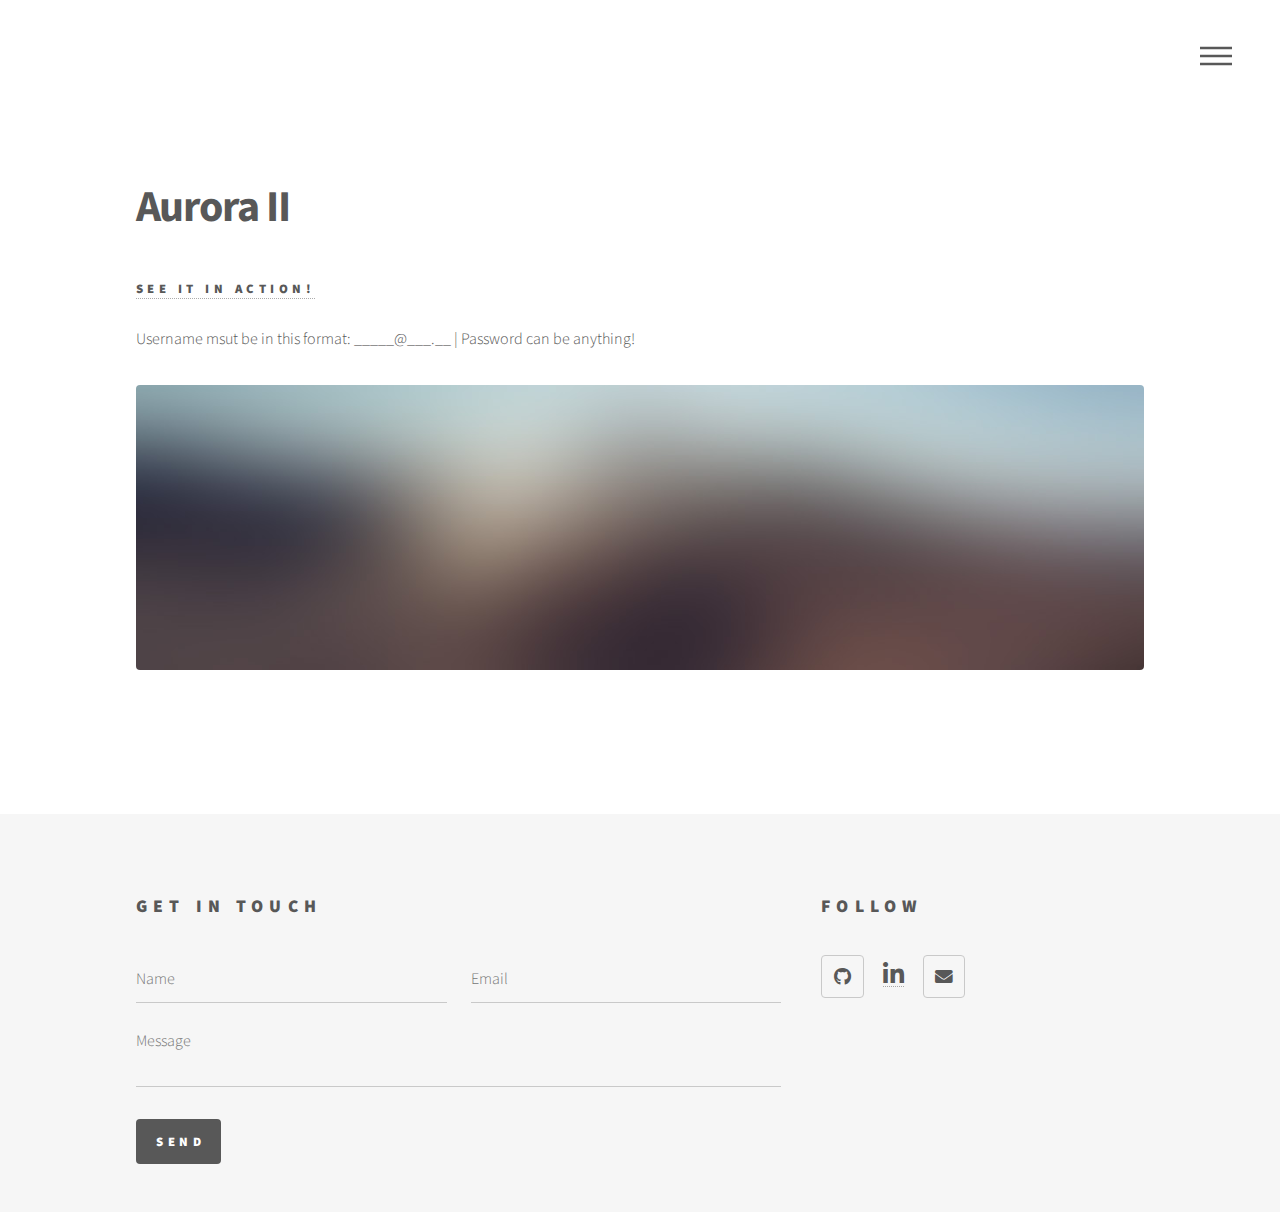
==== commit 3db7a06b: "Finished TripMate and Flashy" ====
--- a/aurorav2.html
+++ b/aurorav2.html
@@ -42,7 +42,7 @@
 							<li><a href="index.html">Home</a></li>
 							<li><a href="tripmate.html">TripMate</a></li>
 							<li><a href="flashy.html">Flashy</a></li>
-							<li><a href="aurorav2.html">Aurora V2</a></li>
+							<li><a href="aurorav2.html">Aurora II</a></li>
 							<li><a href="minifirewall.html">MiniFirewall</a></li>
 						</ul>
 					</nav>
@@ -50,11 +50,11 @@
 				<!-- Main -->
 					<div id="main">
 						<div class="inner">
-							<h1>Aurora V2</h1>
+							<h1>Aurora II</h1>
+							<h4><a href="aurora_web/index.html">See it in action!</a></h4>
+							<p>Username msut be in this format: _____@___.__ | Password can be anything!</p>
 							<span class="image main"><img src="images/pic13.jpg" alt="" /></span>
-							<p>Donec eget ex magna. Interdum et malesuada fames ac ante ipsum primis in faucibus. Pellentesque venenatis dolor imperdiet dolor mattis sagittis. Praesent rutrum sem diam, vitae egestas enim auctor sit amet. Pellentesque leo mauris, consectetur id ipsum sit amet, fergiat. Pellentesque in mi eu massa lacinia malesuada et a elit. Donec urna ex, lacinia in purus ac, pretium pulvinar mauris. Curabitur sapien risus, commodo eget turpis at, elementum convallis elit. Pellentesque enim turpis, hendrerit tristique.</p>
-							<p>Lorem ipsum dolor sit amet, consectetur adipiscing elit. Duis dapibus rutrum facilisis. Class aptent taciti sociosqu ad litora torquent per conubia nostra, per inceptos himenaeos. Etiam tristique libero eu nibh porttitor fermentum. Nullam venenatis erat id vehicula viverra. Nunc ultrices eros ut ultricies condimentum. Mauris risus lacus, blandit sit amet venenatis non, bibendum vitae dolor. Nunc lorem mauris, fringilla in aliquam at, euismod in lectus. Pellentesque habitant morbi tristique senectus et netus et malesuada fames ac turpis egestas. In non lorem sit amet elit placerat maximus. Pellentesque aliquam maximus risus, vel venenatis mauris vehicula hendrerit.</p>
-							<p>Interdum et malesuada fames ac ante ipsum primis in faucibus. Pellentesque venenatis dolor imperdiet dolor mattis sagittis. Praesent rutrum sem diam, vitae egestas enim auctor sit amet. Pellentesque leo mauris, consectetur id ipsum sit amet, fersapien risus, commodo eget turpis at, elementum convallis elit. Pellentesque enim turpis, hendrerit tristique lorem ipsum dolor.</p>
+							
 						</div>
 					</div>
 
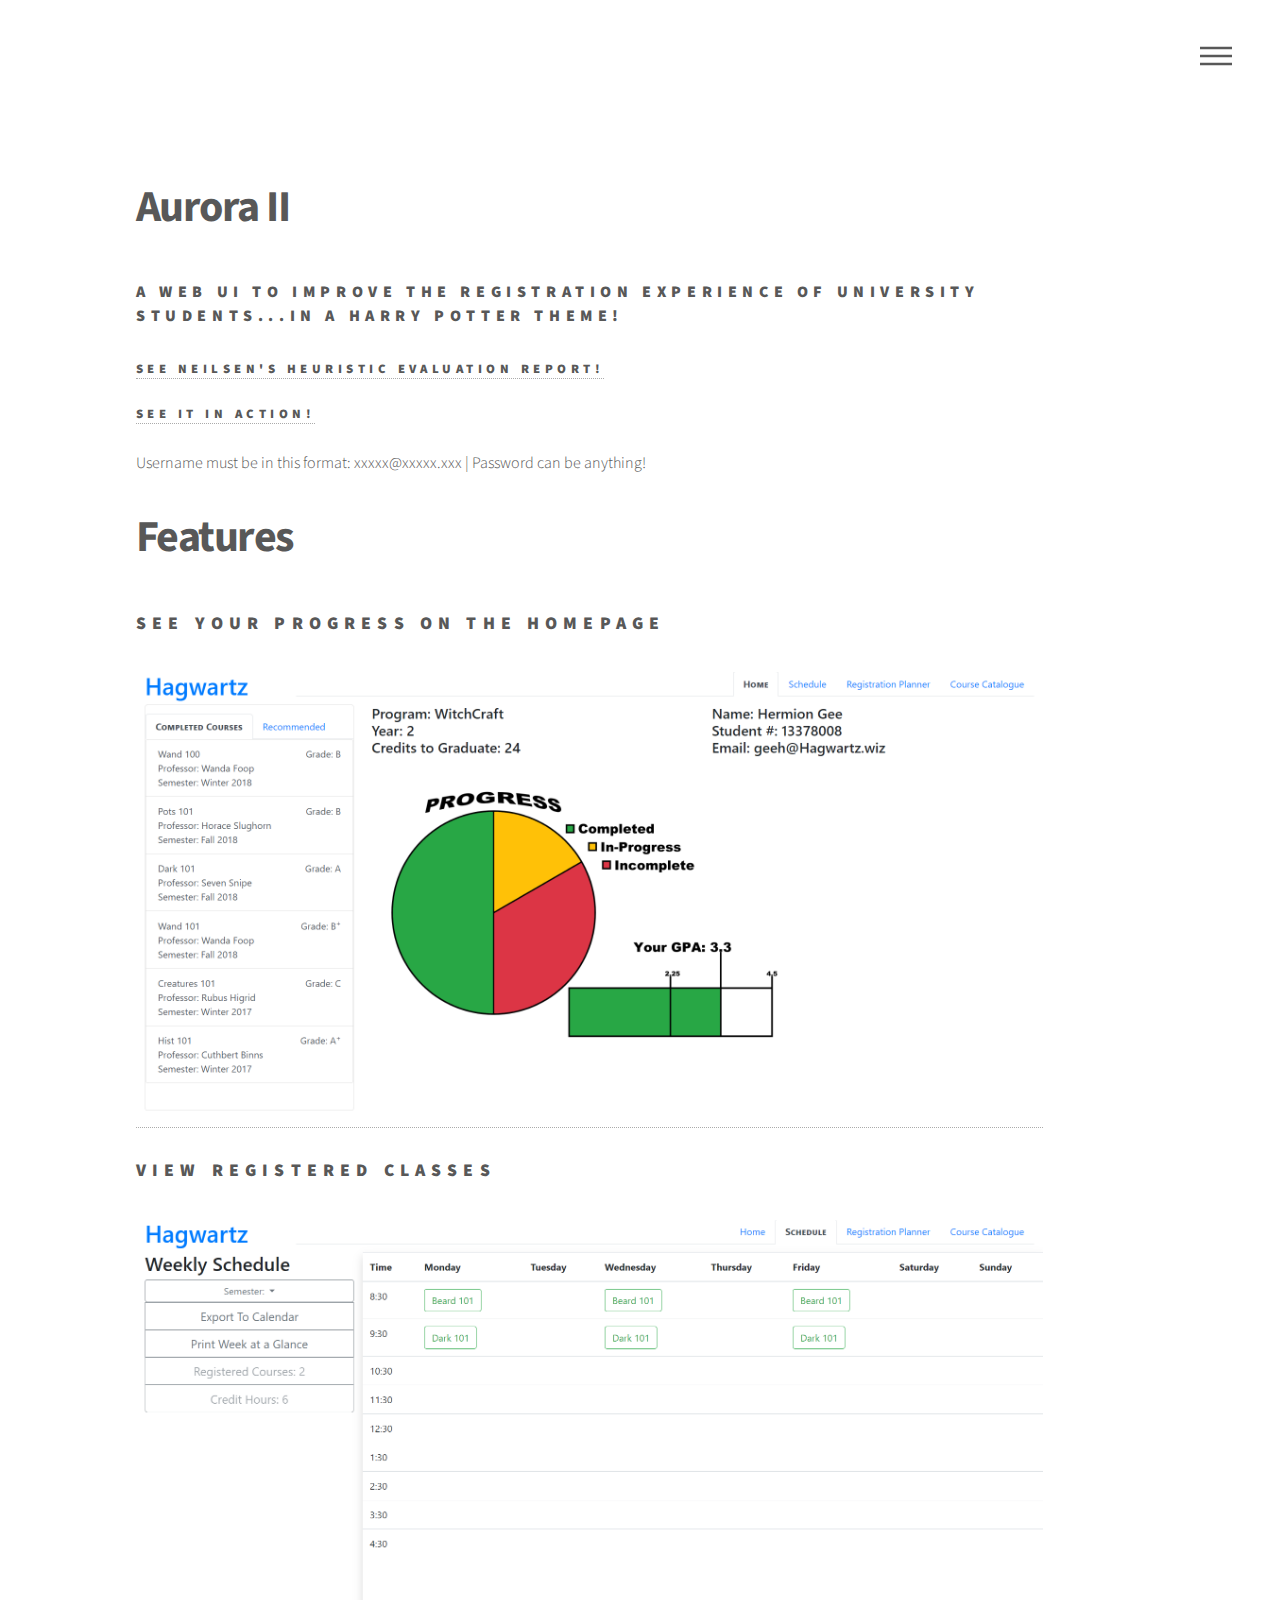
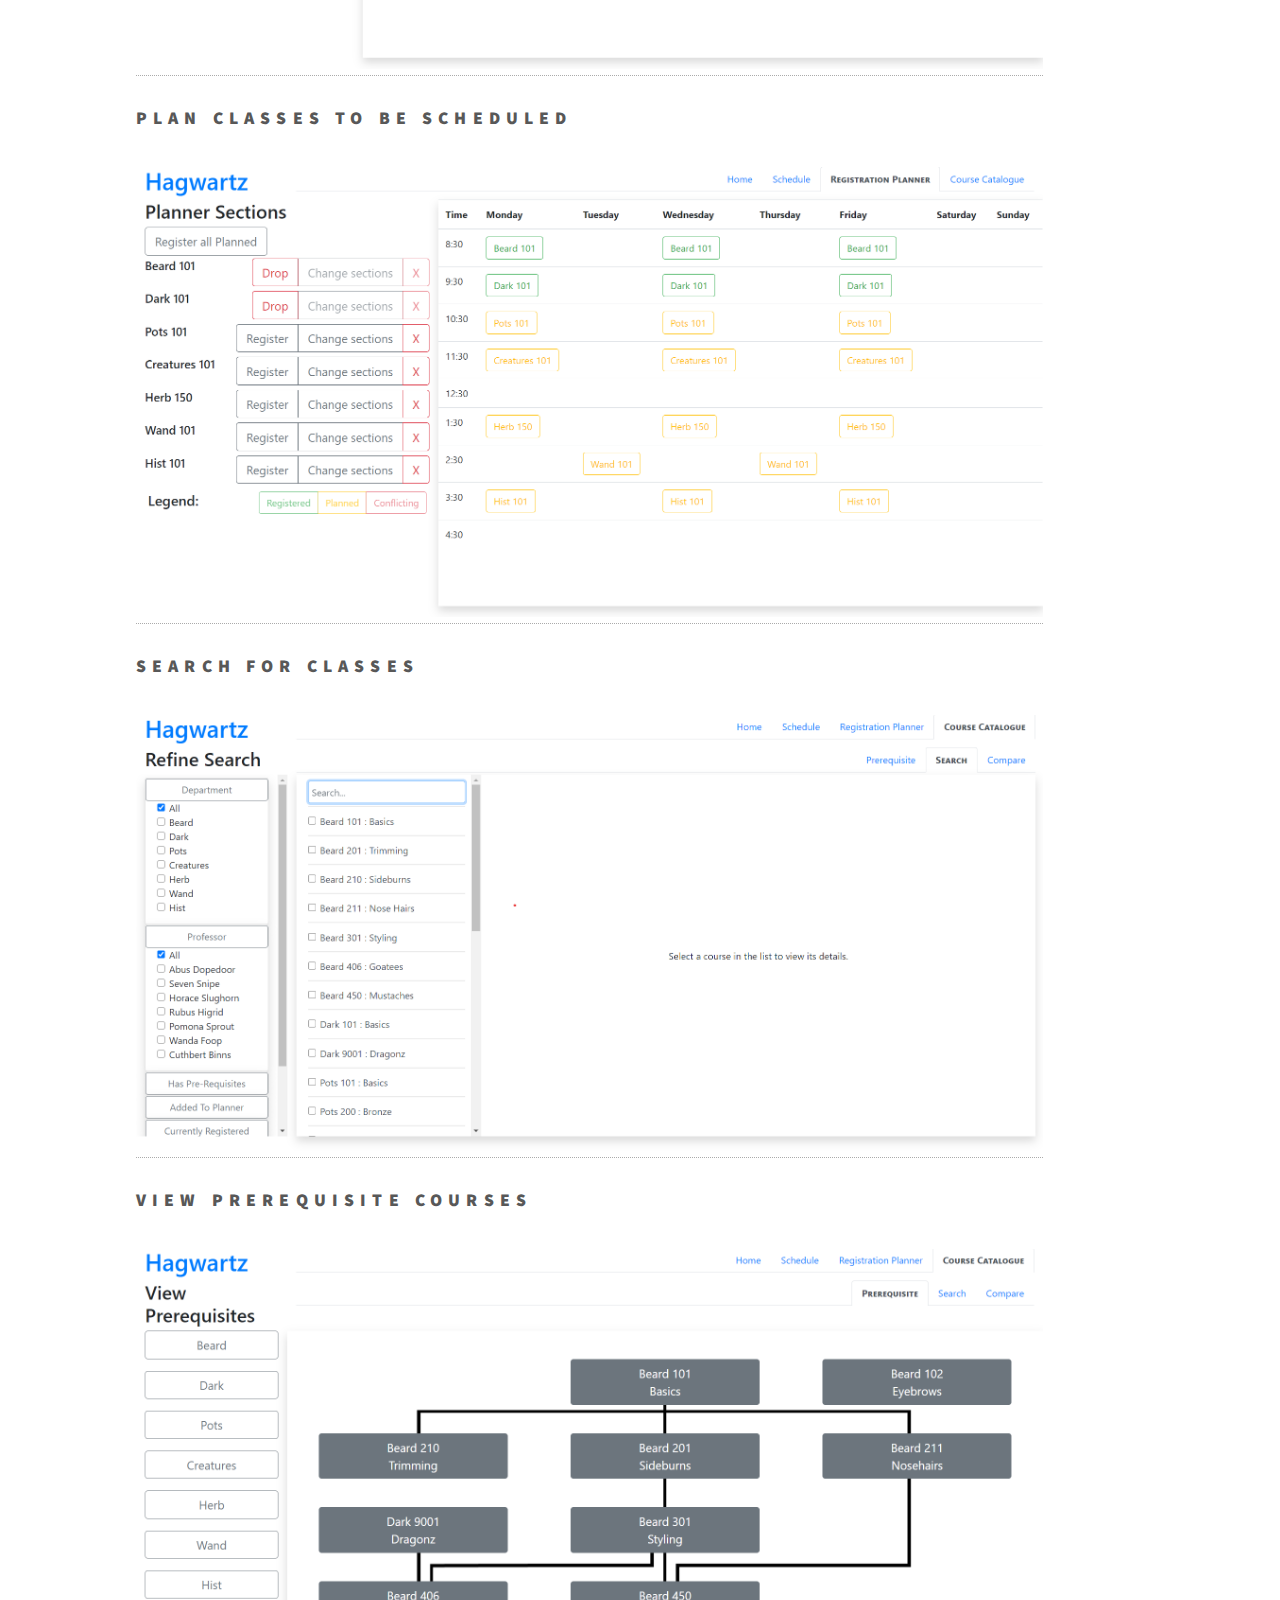
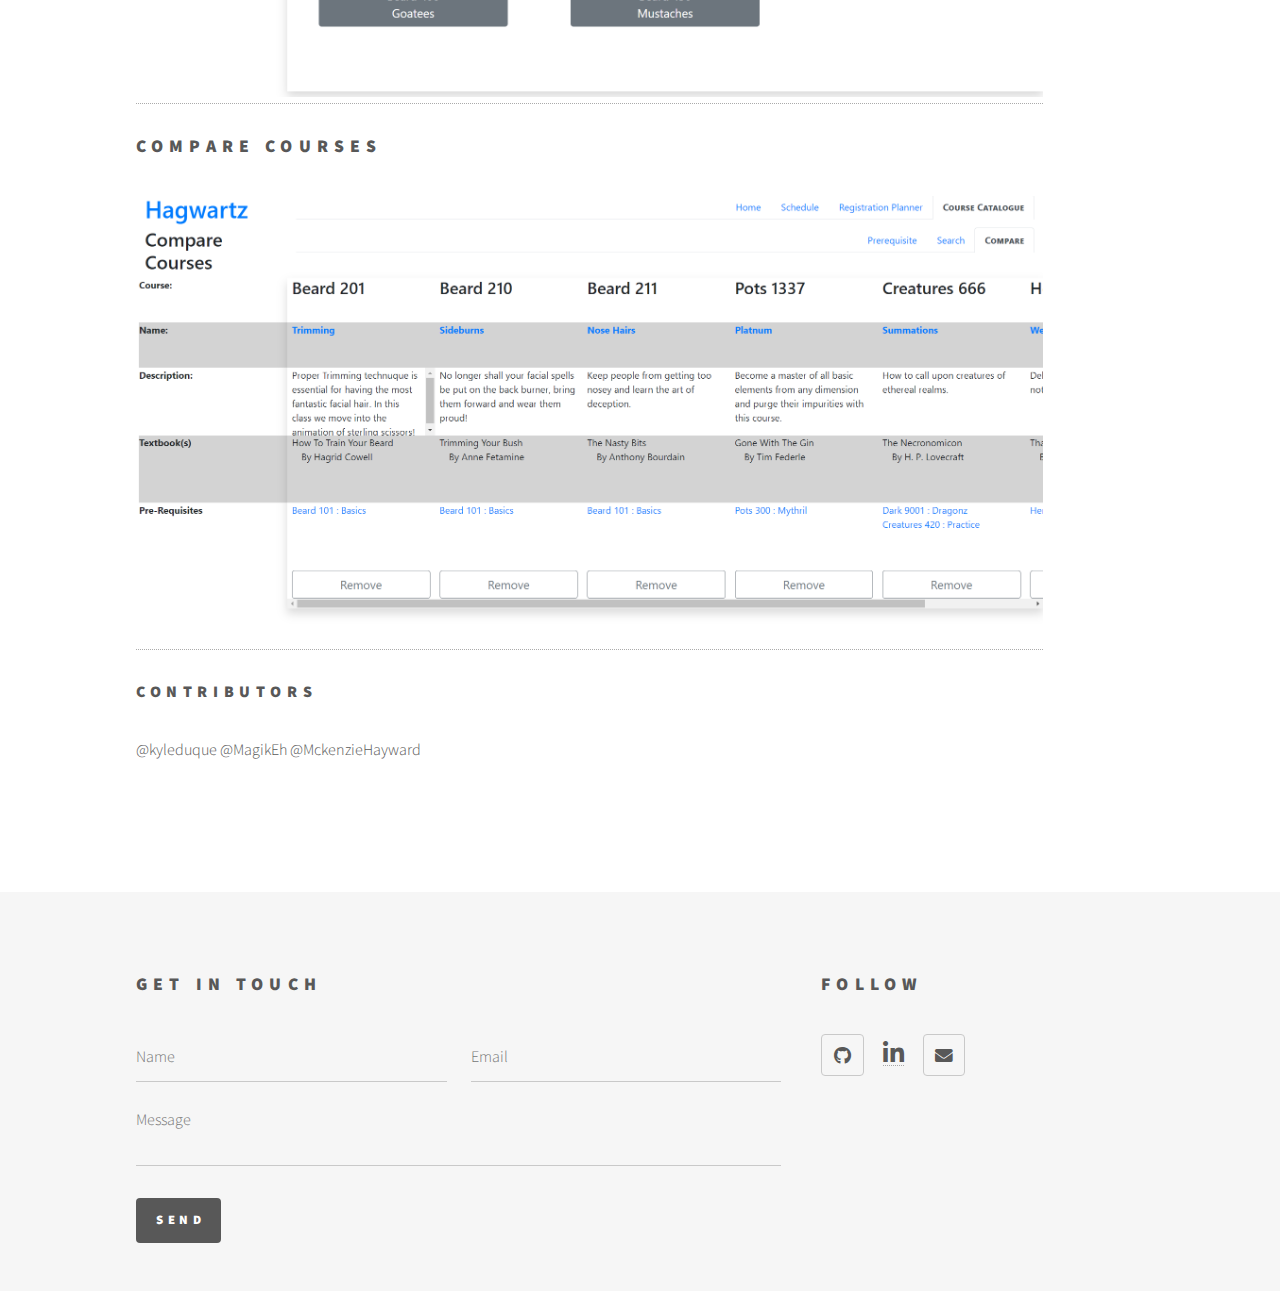
==== commit 2a7f6c0e: "Just missing MiniFirewall" ====
--- a/aurorav2.html
+++ b/aurorav2.html
@@ -51,10 +51,45 @@
 					<div id="main">
 						<div class="inner">
 							<h1>Aurora II</h1>
+							<h3>A web UI to improve the registration experience of university students...in a Harry Potter theme! </h3>
+							<h4><a href="https://github.com/kyleduque/AuroraV2/blob/master/Heuristic%20Report.pdf">See Neilsen's heuristic evaluation report!</a></h4>
+
 							<h4><a href="aurora_web/index.html">See it in action!</a></h4>
-							<p>Username msut be in this format: _____@___.__ | Password can be anything!</p>
-							<span class="image main"><img src="images/pic13.jpg" alt="" /></span>
+							<p>Username must be in this format: xxxxx@xxxxx.xxx | Password can be anything!</p>
+
+
+							<h1>Features</h1>
+							<h2>See your progress on the homepage</h2>
+							<a class="reference internal image-reference"><img src="images/aurora1.png" style="width: 90%;"" alt=""></a>
+							<br>
+							<br>
 							
+							<h2>View Registered Classes</h2>
+							<a class="reference internal image-reference"><img src="images/aurora2.png" style="width: 90%;"" alt=""></a>
+							<br>
+							<br>
+							
+							<h2>Plan Classes To Be Scheduled</h2>
+							<a class="reference internal image-reference"><img src="images/aurora3.png" style="width: 90%;"" alt=""></a>
+							<br>
+							<br>
+							<h2>Search for classes</h2>
+
+							<a class="reference internal image-reference"><img src="images/aurora4.png" style="width: 90%;"" alt=""></a>
+							<br>
+							<br>
+							<h2>view prerequisite courses</h2>
+
+							<a class="reference internal image-reference"><img src="images/aurora5.png" style="width: 90%;"" alt=""></a>
+							<br>
+							<br>
+							<h2>Compare courses </h2>
+
+							<a class="reference internal image-reference"><img src="images/aurora6.png" style="width: 90%;"" alt=""></a>
+							<br>
+							<br>
+							<h3>Contributors</h3>
+							<p>@kyleduque @MagikEh @MckenzieHayward</p>
 						</div>
 					</div>
 
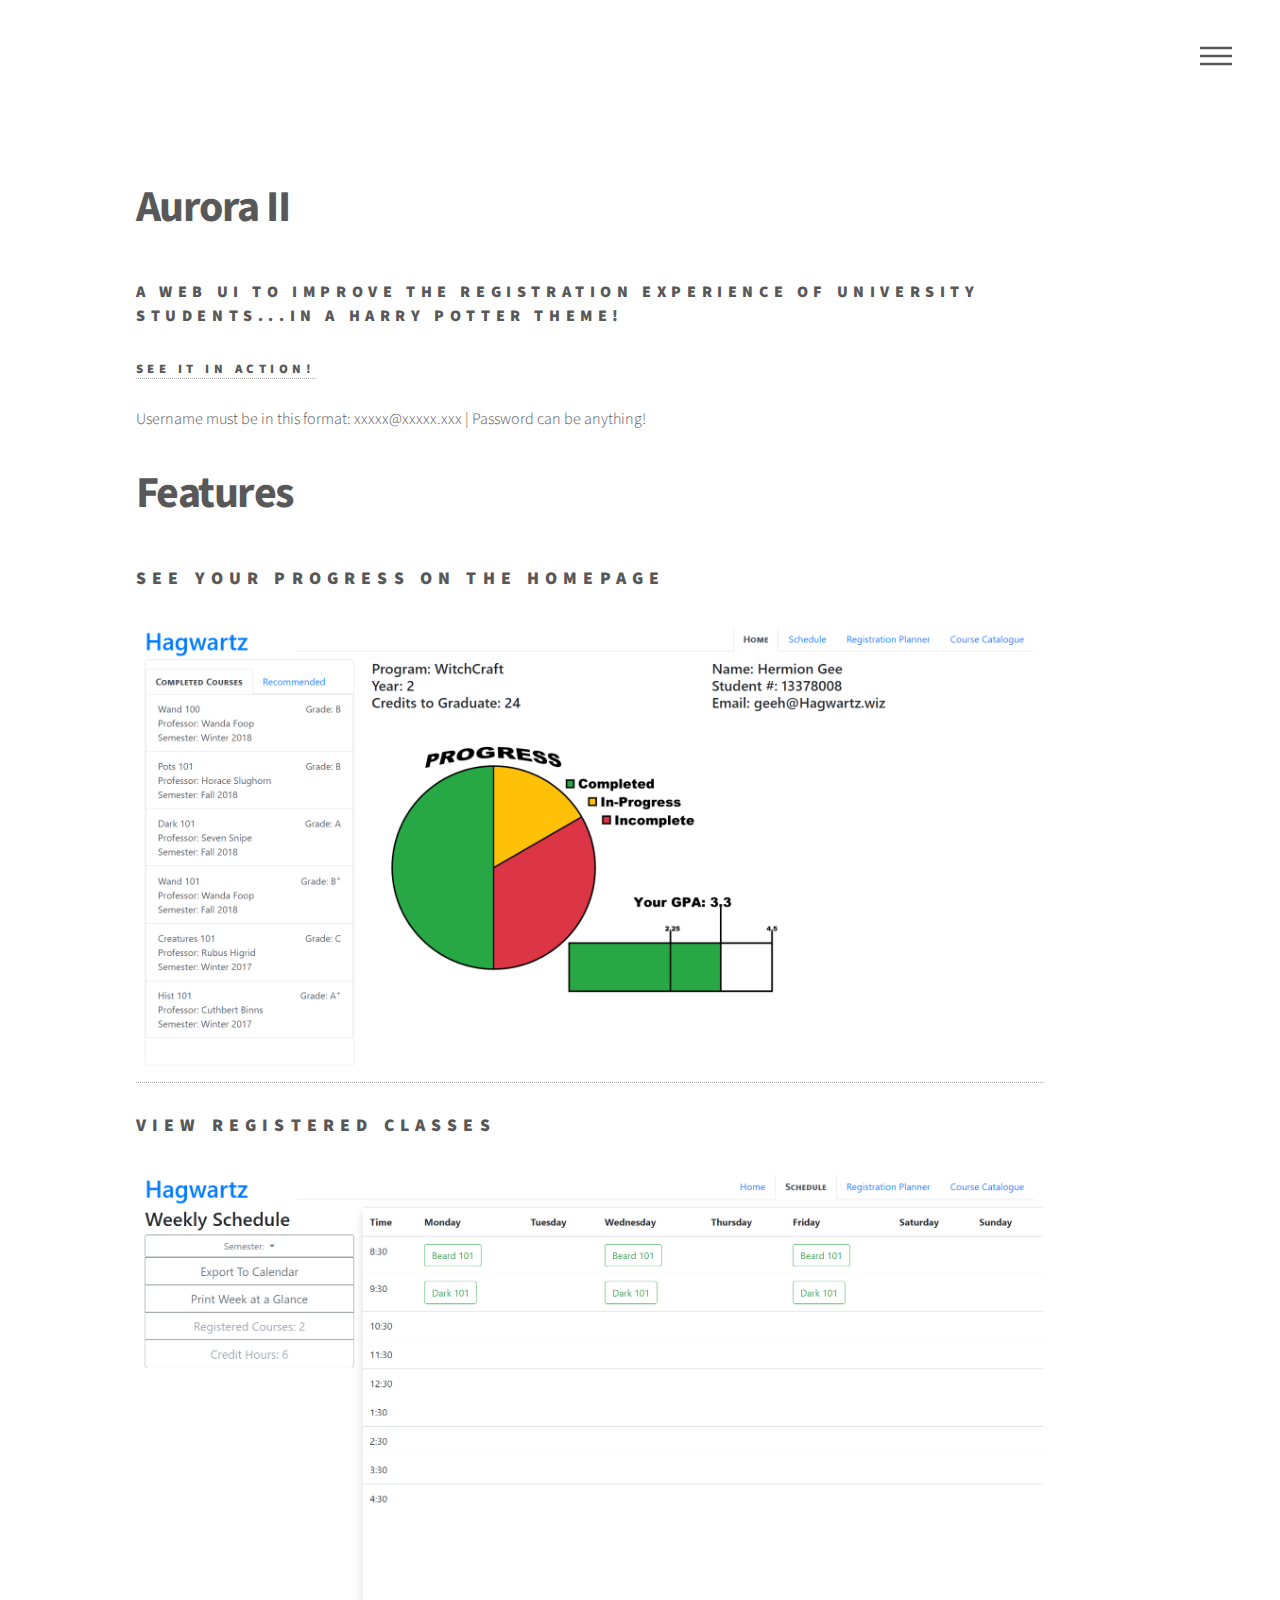
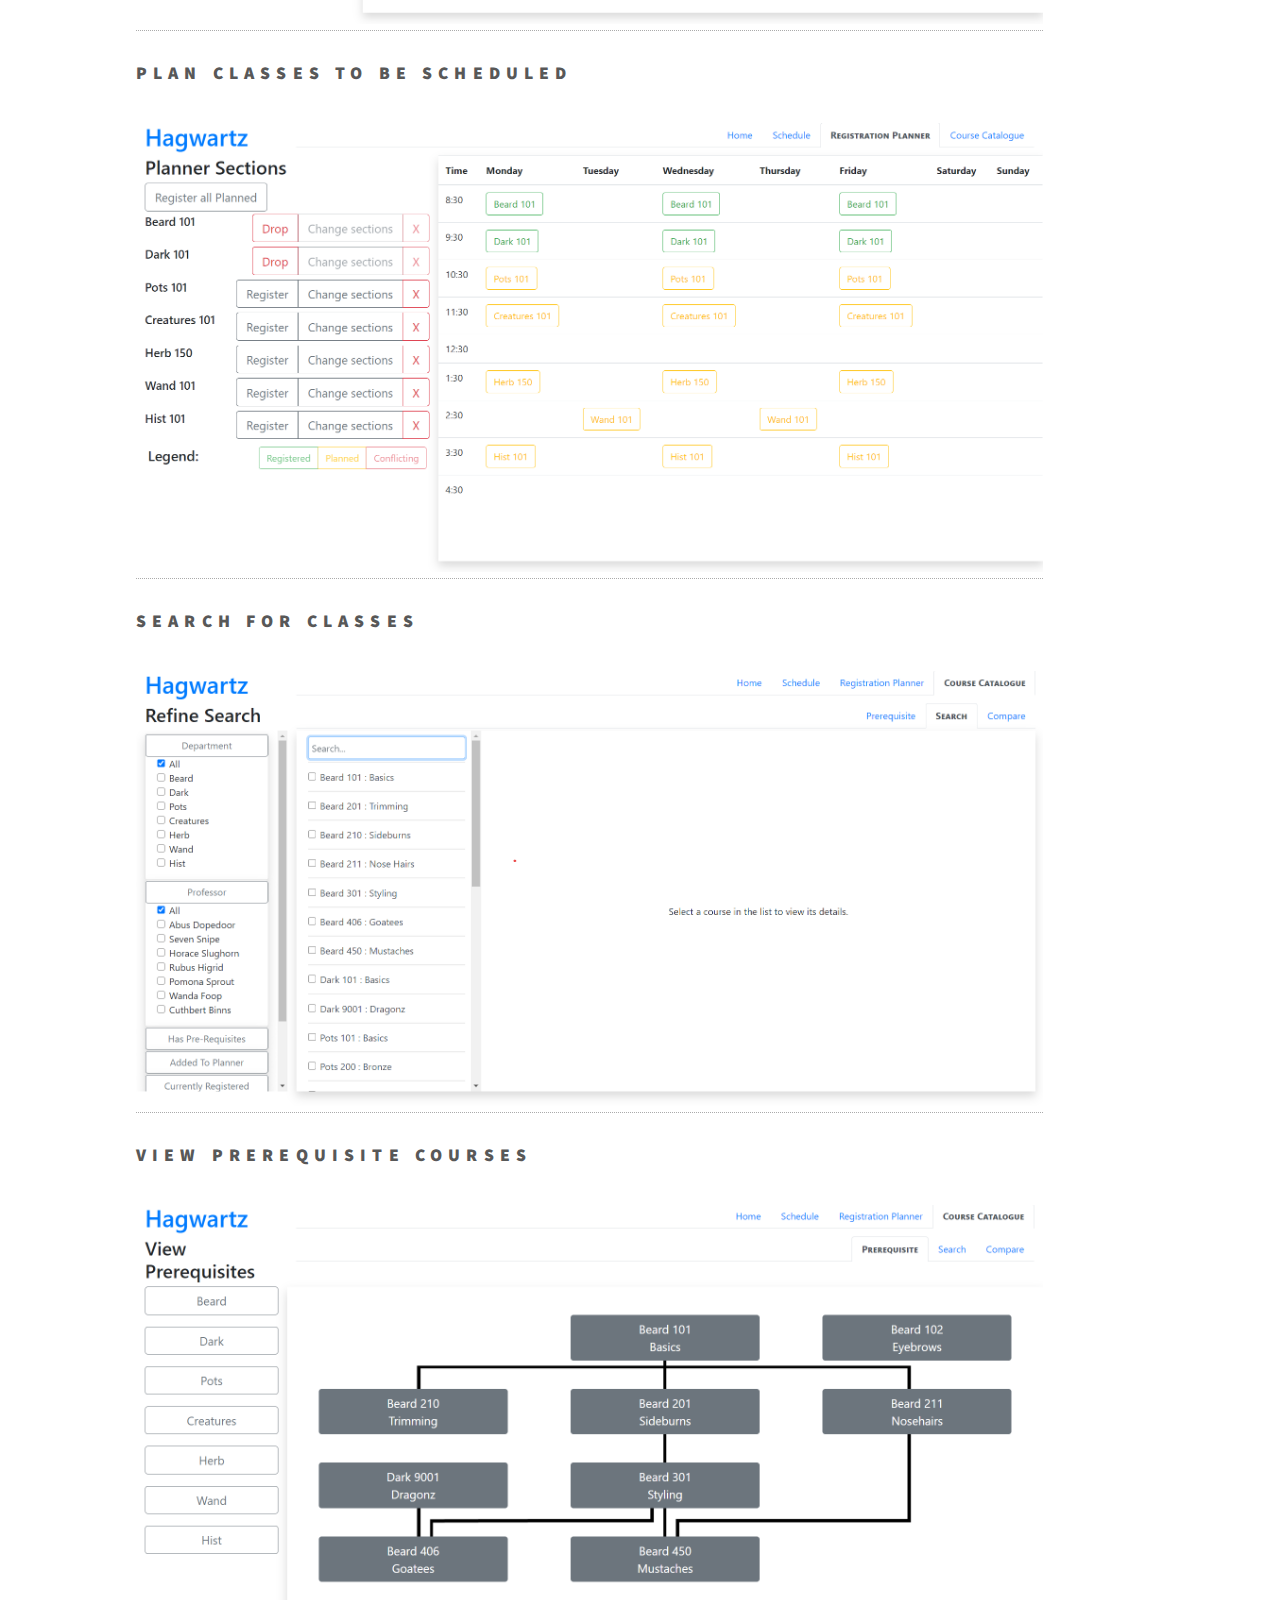
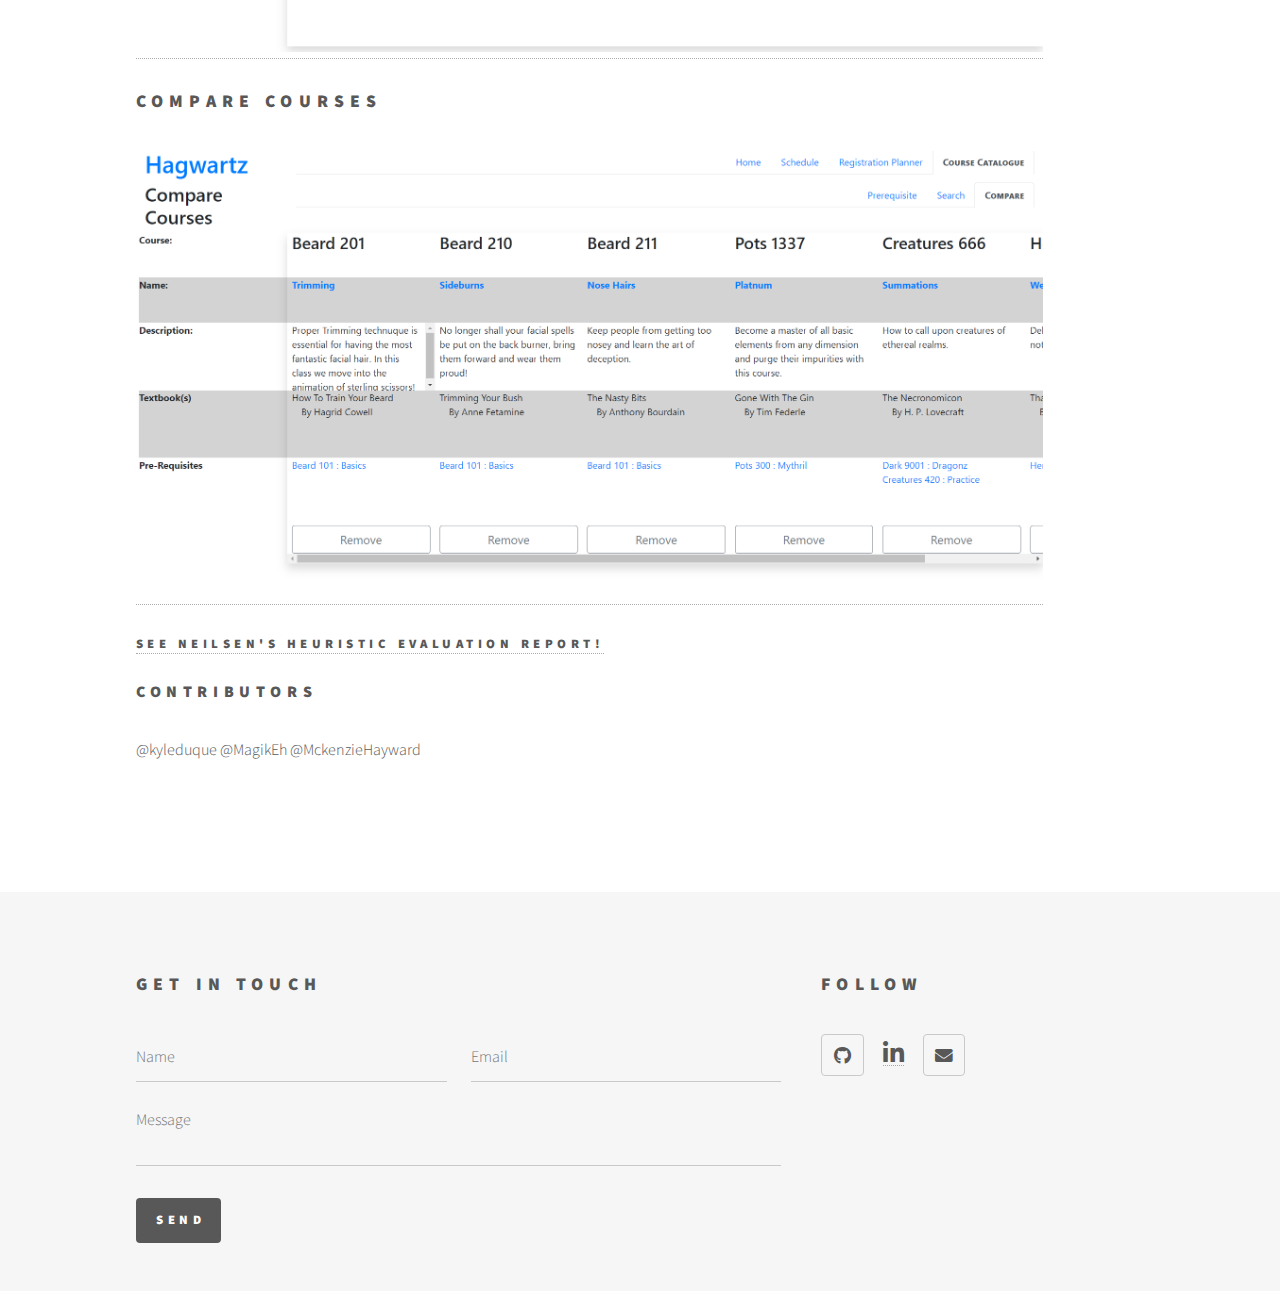
==== commit 5c2d50e5: "slight change for Aurora II" ====
--- a/aurorav2.html
+++ b/aurorav2.html
@@ -52,7 +52,6 @@
 						<div class="inner">
 							<h1>Aurora II</h1>
 							<h3>A web UI to improve the registration experience of university students...in a Harry Potter theme! </h3>
-							<h4><a href="https://github.com/kyleduque/AuroraV2/blob/master/Heuristic%20Report.pdf">See Neilsen's heuristic evaluation report!</a></h4>
 
 							<h4><a href="aurora_web/index.html">See it in action!</a></h4>
 							<p>Username must be in this format: xxxxx@xxxxx.xxx | Password can be anything!</p>
@@ -88,6 +87,8 @@
 							<a class="reference internal image-reference"><img src="images/aurora6.png" style="width: 90%;"" alt=""></a>
 							<br>
 							<br>
+							<h4><a href="https://github.com/kyleduque/AuroraV2/blob/master/Heuristic%20Report.pdf">See Neilsen's heuristic evaluation report!</a></h4>
+
 							<h3>Contributors</h3>
 							<p>@kyleduque @MagikEh @MckenzieHayward</p>
 						</div>
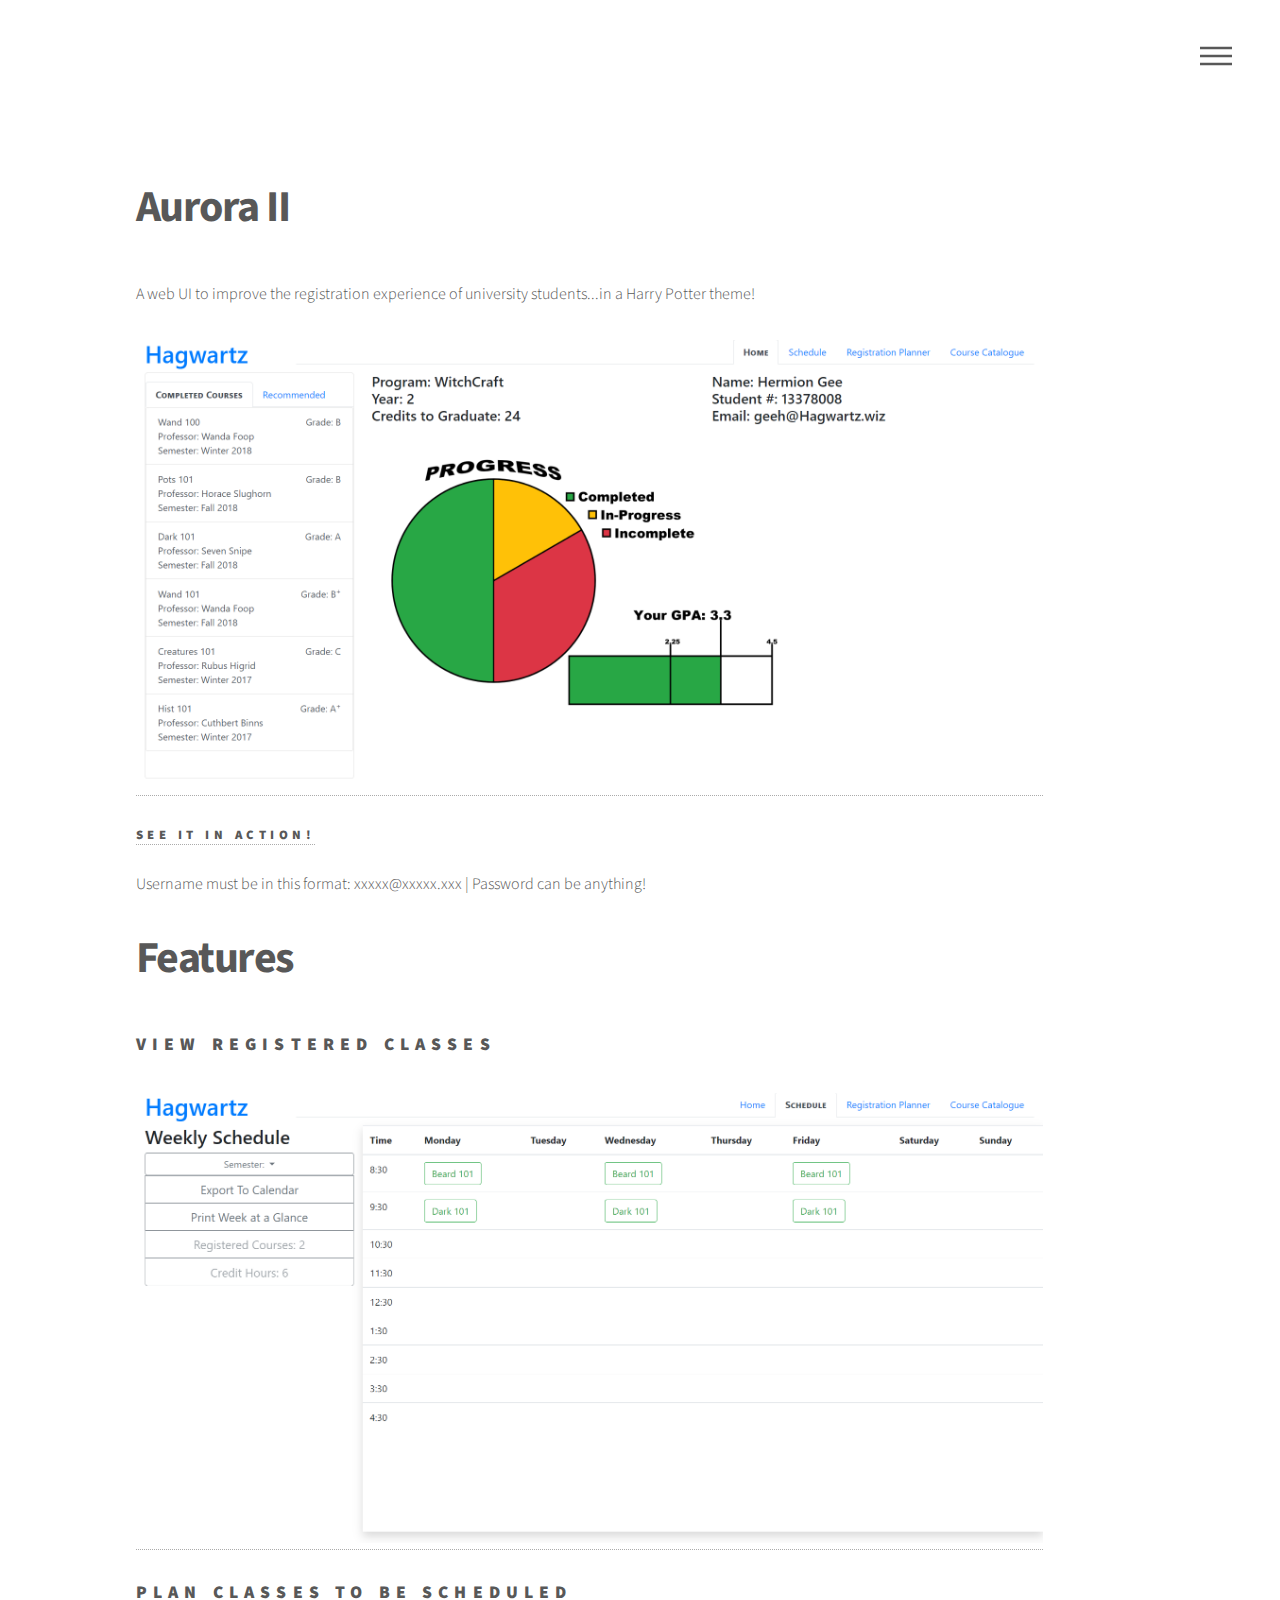
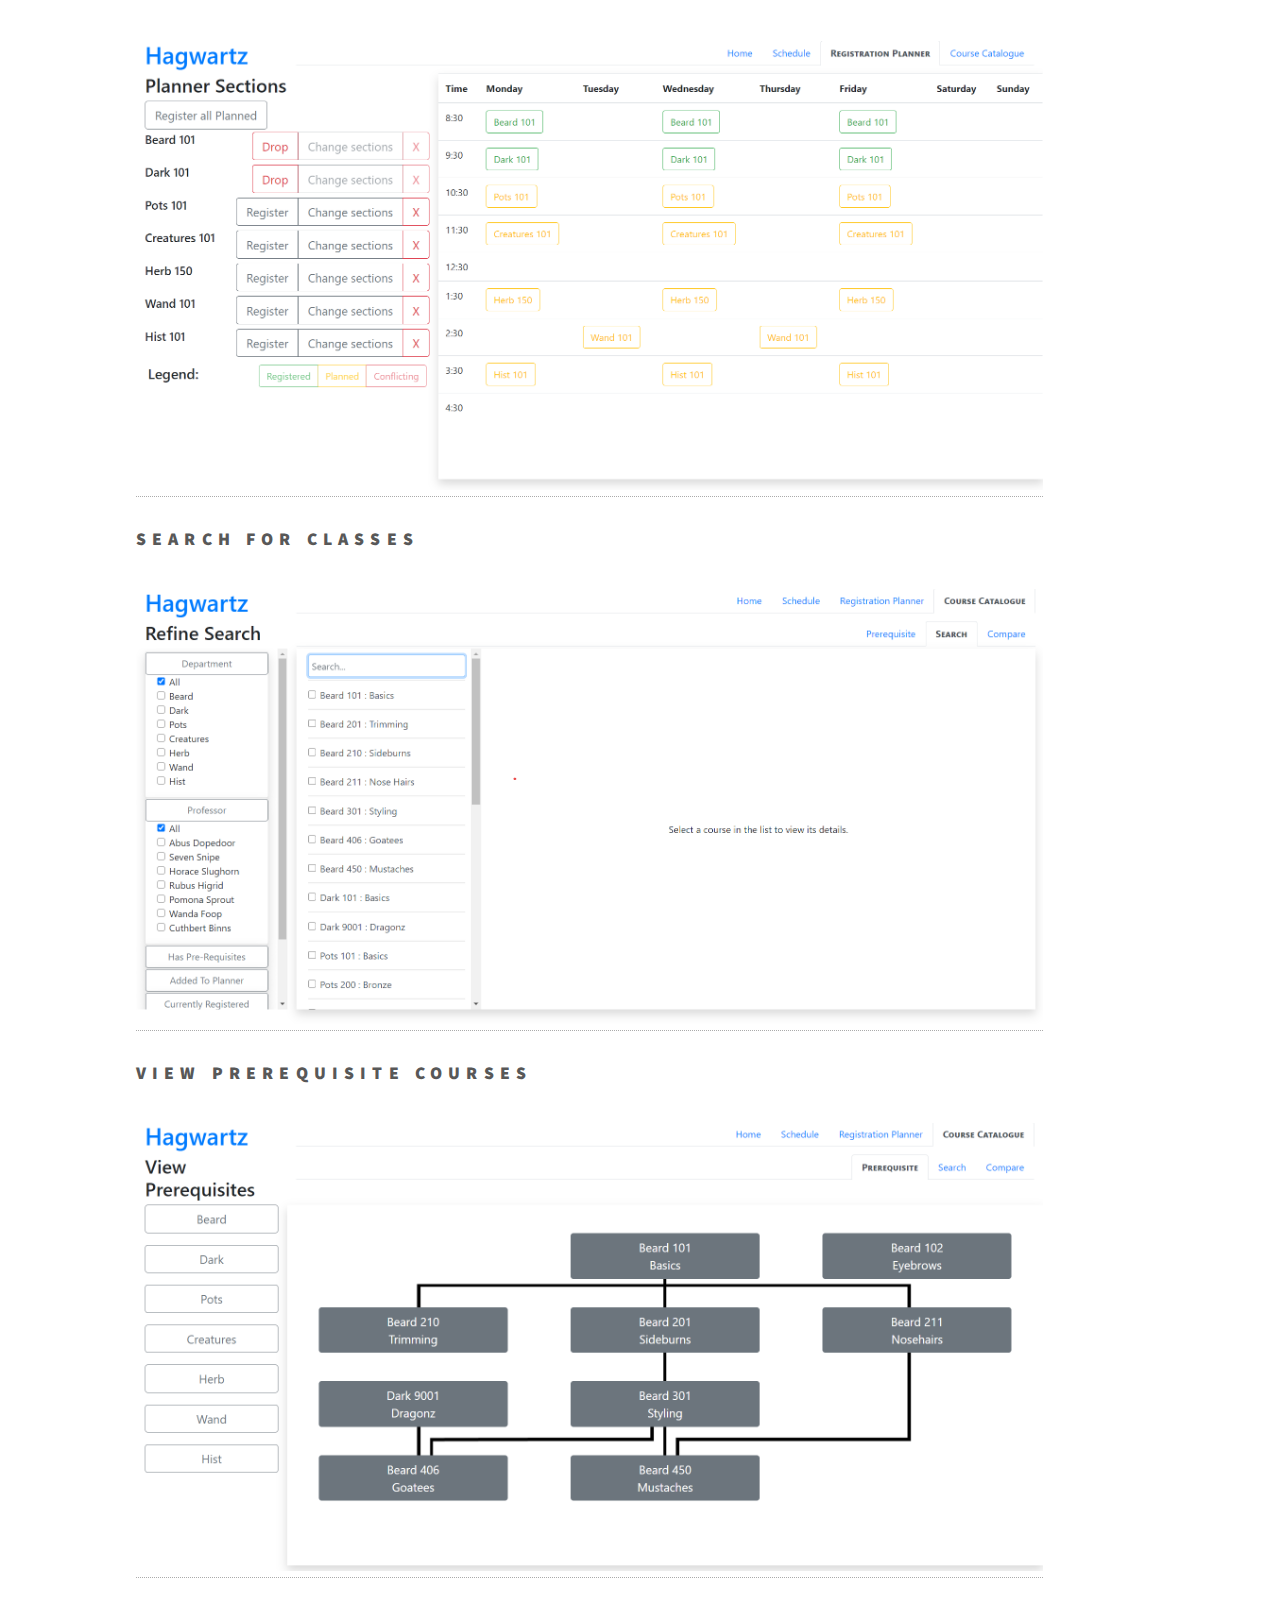
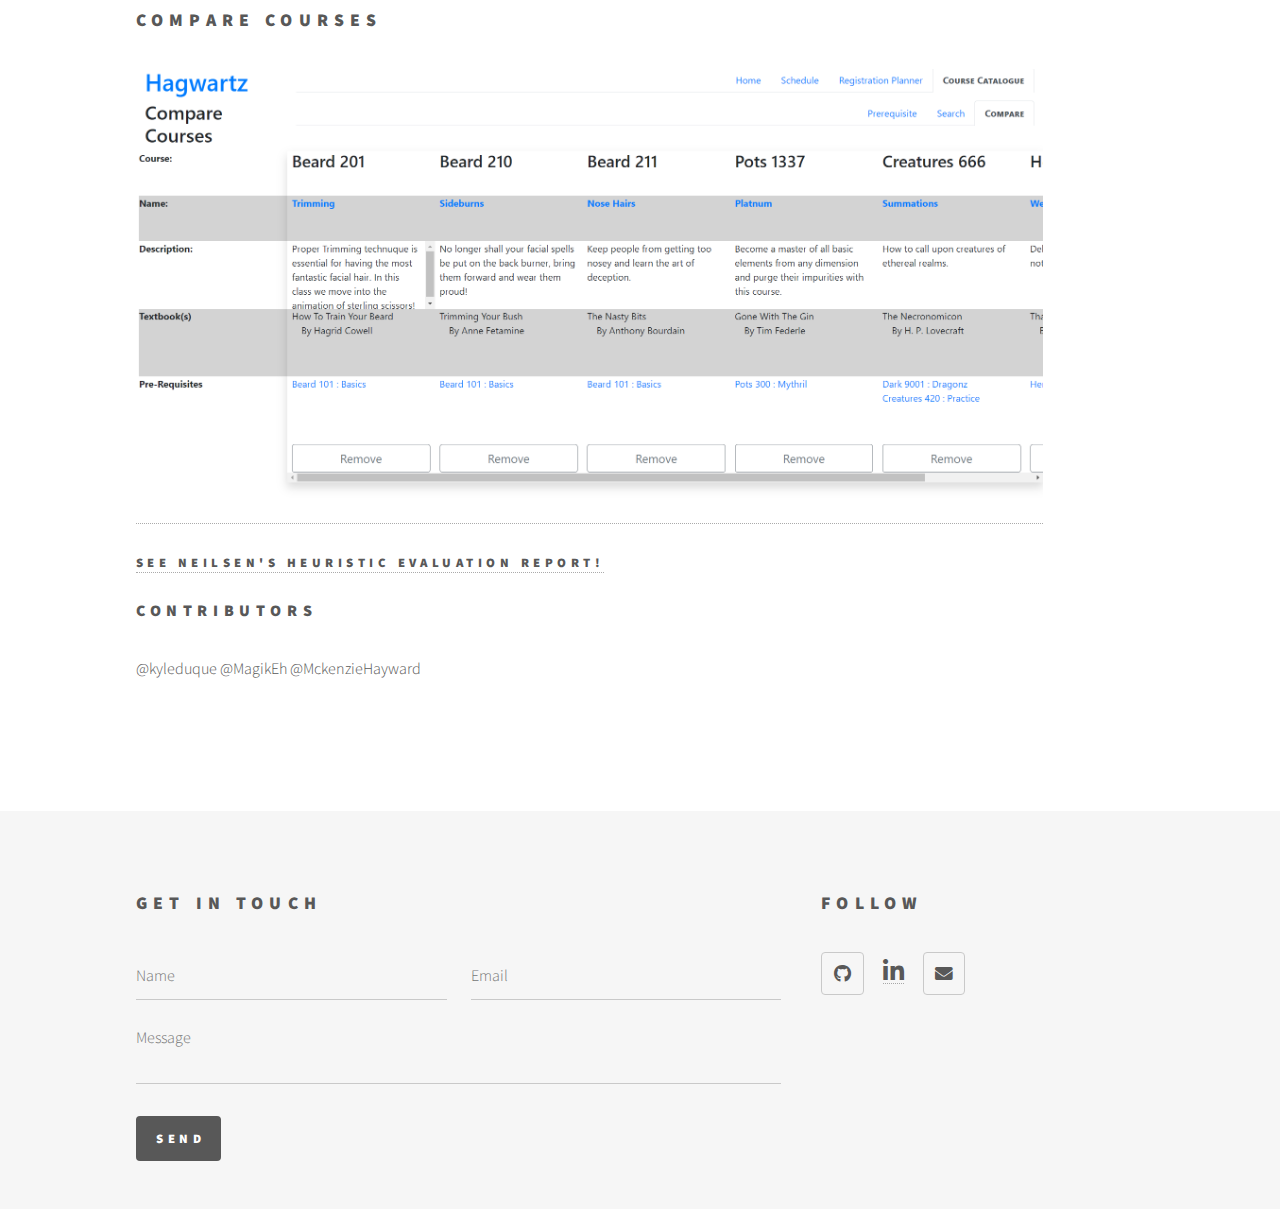
==== commit 6d2a6c41: "adding duqueimmigration.ca website" ====
--- a/aurorav2.html
+++ b/aurorav2.html
@@ -5,7 +5,7 @@
 	Free for personal and commercial use under the CCA 3.0 license (html5up.net/license)
 -->
 <html>
-	<head>
+	<head> 
 		<title>Kyle Duque's Portfolio</title>
 		<meta charset="utf-8" />
 		<meta name="viewport" content="width=device-width, initial-scale=1, user-scalable=no" />
@@ -43,7 +43,8 @@
 							<li><a href="tripmate.html">TripMate</a></li>
 							<li><a href="flashy.html">Flashy</a></li>
 							<li><a href="aurorav2.html">Aurora II</a></li>
-							<li><a href="minifirewall.html">MiniFirewall</a></li>
+							<li><a href="https://duqueimmigration.ca">Duque Immigration</a></li>
+							
 						</ul>
 					</nav>
 
@@ -51,17 +52,18 @@
 					<div id="main">
 						<div class="inner">
 							<h1>Aurora II</h1>
-							<h3>A web UI to improve the registration experience of university students...in a Harry Potter theme! </h3>
+							<p>A web UI to improve the registration experience of university students...in a Harry Potter theme! </p>
+							<a class="reference internal image-reference"><img src="images/aurora1.png" style="width: 90%;"" alt=""></a>
+							<br>
+							<br>
 
 							<h4><a href="aurora_web/index.html">See it in action!</a></h4>
 							<p>Username must be in this format: xxxxx@xxxxx.xxx | Password can be anything!</p>
 
 
 							<h1>Features</h1>
-							<h2>See your progress on the homepage</h2>
-							<a class="reference internal image-reference"><img src="images/aurora1.png" style="width: 90%;"" alt=""></a>
-							<br>
-							<br>
+							
+		
 							
 							<h2>View Registered Classes</h2>
 							<a class="reference internal image-reference"><img src="images/aurora2.png" style="width: 90%;"" alt=""></a>
